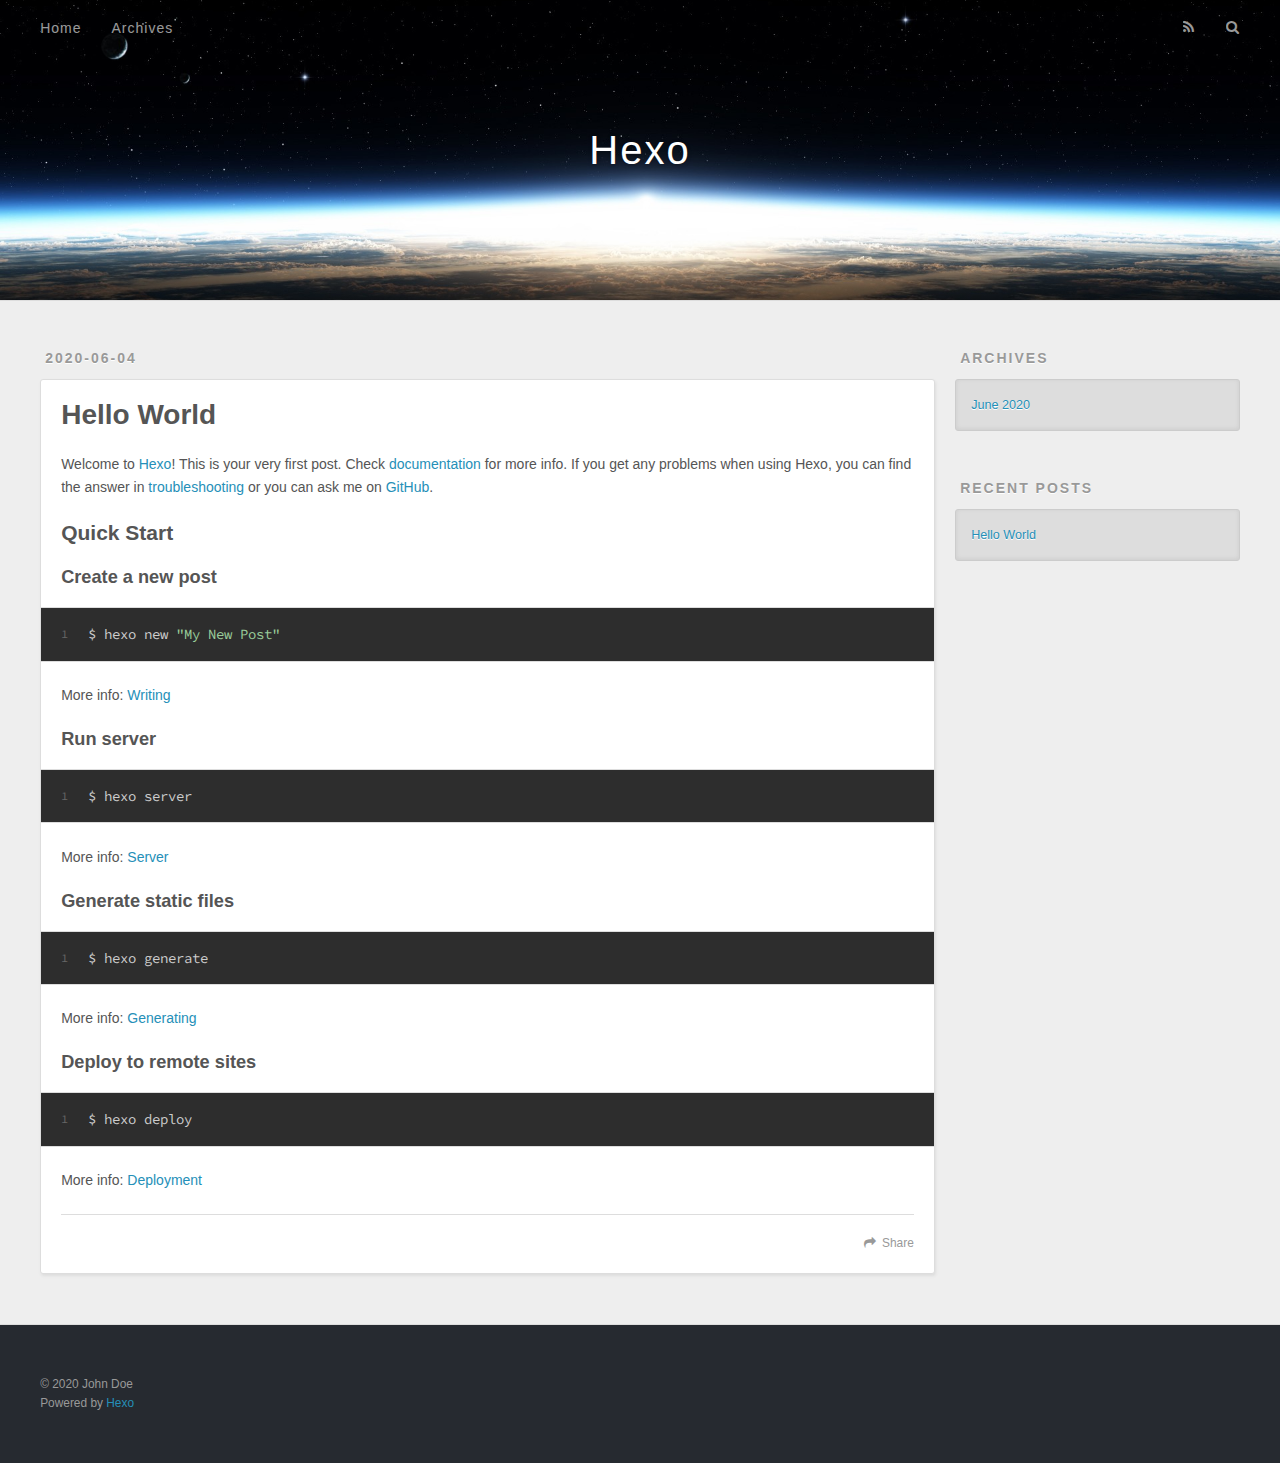
==== index.html @ 09d8d1b6 "Site updated: 2020-06-04 21:17:51" ====
<!DOCTYPE html>
<html>
<head>
  <meta charset="utf-8">
  

  
  <title>Hexo</title>
  <meta name="viewport" content="width=device-width, initial-scale=1, maximum-scale=1">
  <meta property="og:type" content="website">
<meta property="og:title" content="Hexo">
<meta property="og:url" content="http://yoursite.com/index.html">
<meta property="og:site_name" content="Hexo">
<meta property="og:locale" content="en_US">
<meta property="article:author" content="John Doe">
<meta name="twitter:card" content="summary">
  
    <link rel="alternate" href="/atom.xml" title="Hexo" type="application/atom+xml">
  
  
    <link rel="icon" href="/favicon.png">
  
  
    <link href="//fonts.googleapis.com/css?family=Source+Code+Pro" rel="stylesheet" type="text/css">
  
  
<link rel="stylesheet" href="/css/style.css">

<meta name="generator" content="Hexo 4.2.1"></head>

<body>
  <div id="container">
    <div id="wrap">
      <header id="header">
  <div id="banner"></div>
  <div id="header-outer" class="outer">
    <div id="header-title" class="inner">
      <h1 id="logo-wrap">
        <a href="/" id="logo">Hexo</a>
      </h1>
      
    </div>
    <div id="header-inner" class="inner">
      <nav id="main-nav">
        <a id="main-nav-toggle" class="nav-icon"></a>
        
          <a class="main-nav-link" href="/">Home</a>
        
          <a class="main-nav-link" href="/archives">Archives</a>
        
      </nav>
      <nav id="sub-nav">
        
          <a id="nav-rss-link" class="nav-icon" href="/atom.xml" title="RSS Feed"></a>
        
        <a id="nav-search-btn" class="nav-icon" title="Search"></a>
      </nav>
      <div id="search-form-wrap">
        <form action="//google.com/search" method="get" accept-charset="UTF-8" class="search-form"><input type="search" name="q" class="search-form-input" placeholder="Search"><button type="submit" class="search-form-submit">&#xF002;</button><input type="hidden" name="sitesearch" value="http://yoursite.com"></form>
      </div>
    </div>
  </div>
</header>
      <div class="outer">
        <section id="main">
  
    <article id="post-hello-world" class="article article-type-post" itemscope itemprop="blogPost">
  <div class="article-meta">
    <a href="/2020/06/04/hello-world/" class="article-date">
  <time datetime="2020-06-04T12:57:59.001Z" itemprop="datePublished">2020-06-04</time>
</a>
    
  </div>
  <div class="article-inner">
    
    
      <header class="article-header">
        
  
    <h1 itemprop="name">
      <a class="article-title" href="/2020/06/04/hello-world/">Hello World</a>
    </h1>
  

      </header>
    
    <div class="article-entry" itemprop="articleBody">
      
        <p>Welcome to <a href="https://hexo.io/" target="_blank" rel="noopener">Hexo</a>! This is your very first post. Check <a href="https://hexo.io/docs/" target="_blank" rel="noopener">documentation</a> for more info. If you get any problems when using Hexo, you can find the answer in <a href="https://hexo.io/docs/troubleshooting.html" target="_blank" rel="noopener">troubleshooting</a> or you can ask me on <a href="https://github.com/hexojs/hexo/issues" target="_blank" rel="noopener">GitHub</a>.</p>
<h2 id="Quick-Start"><a href="#Quick-Start" class="headerlink" title="Quick Start"></a>Quick Start</h2><h3 id="Create-a-new-post"><a href="#Create-a-new-post" class="headerlink" title="Create a new post"></a>Create a new post</h3><figure class="highlight bash"><table><tr><td class="gutter"><pre><span class="line">1</span><br></pre></td><td class="code"><pre><span class="line">$ hexo new <span class="string">"My New Post"</span></span><br></pre></td></tr></table></figure>

<p>More info: <a href="https://hexo.io/docs/writing.html" target="_blank" rel="noopener">Writing</a></p>
<h3 id="Run-server"><a href="#Run-server" class="headerlink" title="Run server"></a>Run server</h3><figure class="highlight bash"><table><tr><td class="gutter"><pre><span class="line">1</span><br></pre></td><td class="code"><pre><span class="line">$ hexo server</span><br></pre></td></tr></table></figure>

<p>More info: <a href="https://hexo.io/docs/server.html" target="_blank" rel="noopener">Server</a></p>
<h3 id="Generate-static-files"><a href="#Generate-static-files" class="headerlink" title="Generate static files"></a>Generate static files</h3><figure class="highlight bash"><table><tr><td class="gutter"><pre><span class="line">1</span><br></pre></td><td class="code"><pre><span class="line">$ hexo generate</span><br></pre></td></tr></table></figure>

<p>More info: <a href="https://hexo.io/docs/generating.html" target="_blank" rel="noopener">Generating</a></p>
<h3 id="Deploy-to-remote-sites"><a href="#Deploy-to-remote-sites" class="headerlink" title="Deploy to remote sites"></a>Deploy to remote sites</h3><figure class="highlight bash"><table><tr><td class="gutter"><pre><span class="line">1</span><br></pre></td><td class="code"><pre><span class="line">$ hexo deploy</span><br></pre></td></tr></table></figure>

<p>More info: <a href="https://hexo.io/docs/one-command-deployment.html" target="_blank" rel="noopener">Deployment</a></p>

      
    </div>
    <footer class="article-footer">
      <a data-url="http://yoursite.com/2020/06/04/hello-world/" data-id="ckb0snbrd00007lrf7s9bbog6" class="article-share-link">Share</a>
      
      
    </footer>
  </div>
  
</article>


  


</section>
        
          <aside id="sidebar">
  
    

  
    

  
    
  
    
  <div class="widget-wrap">
    <h3 class="widget-title">Archives</h3>
    <div class="widget">
      <ul class="archive-list"><li class="archive-list-item"><a class="archive-list-link" href="/archives/2020/06/">June 2020</a></li></ul>
    </div>
  </div>


  
    
  <div class="widget-wrap">
    <h3 class="widget-title">Recent Posts</h3>
    <div class="widget">
      <ul>
        
          <li>
            <a href="/2020/06/04/hello-world/">Hello World</a>
          </li>
        
      </ul>
    </div>
  </div>

  
</aside>
        
      </div>
      <footer id="footer">
  
  <div class="outer">
    <div id="footer-info" class="inner">
      &copy; 2020 John Doe<br>
      Powered by <a href="http://hexo.io/" target="_blank">Hexo</a>
    </div>
  </div>
</footer>
    </div>
    <nav id="mobile-nav">
  
    <a href="/" class="mobile-nav-link">Home</a>
  
    <a href="/archives" class="mobile-nav-link">Archives</a>
  
</nav>
    

<script src="//ajax.googleapis.com/ajax/libs/jquery/2.0.3/jquery.min.js"></script>


  
<link rel="stylesheet" href="/fancybox/jquery.fancybox.css">

  
<script src="/fancybox/jquery.fancybox.pack.js"></script>




<script src="/js/script.js"></script>




  </div>
</body>
</html>
---- css/style.css ----
body {
  width: 100%;
}
body:before,
body:after {
  content: "";
  display: table;
}
body:after {
  clear: both;
}
html,
body,
div,
span,
applet,
object,
iframe,
h1,
h2,
h3,
h4,
h5,
h6,
p,
blockquote,
pre,
a,
abbr,
acronym,
address,
big,
cite,
code,
del,
dfn,
em,
img,
ins,
kbd,
q,
s,
samp,
small,
strike,
strong,
sub,
sup,
tt,
var,
dl,
dt,
dd,
ol,
ul,
li,
fieldset,
form,
label,
legend,
table,
caption,
tbody,
tfoot,
thead,
tr,
th,
td {
  margin: 0;
  padding: 0;
  border: 0;
  outline: 0;
  font-weight: inherit;
  font-style: inherit;
  font-family: inherit;
  font-size: 100%;
  vertical-align: baseline;
}
body {
  line-height: 1;
  color: #000;
  background: #fff;
}
ol,
ul {
  list-style: none;
}
table {
  border-collapse: separate;
  border-spacing: 0;
  vertical-align: middle;
}
caption,
th,
td {
  text-align: left;
  font-weight: normal;
  vertical-align: middle;
}
a img {
  border: none;
}
input,
button {
  margin: 0;
  padding: 0;
}
input::-moz-focus-inner,
button::-moz-focus-inner {
  border: 0;
  padding: 0;
}
@font-face {
  font-family: FontAwesome;
  font-style: normal;
  font-weight: normal;
  src: url("fonts/fontawesome-webfont.eot?v=#4.0.3");
  src: url("fonts/fontawesome-webfont.eot?#iefix&v=#4.0.3") format("embedded-opentype"), url("fonts/fontawesome-webfont.woff?v=#4.0.3") format("woff"), url("fonts/fontawesome-webfont.ttf?v=#4.0.3") format("truetype"), url("fonts/fontawesome-webfont.svg#fontawesomeregular?v=#4.0.3") format("svg");
}
html,
body,
#container {
  height: 100%;
}
body {
  background: #eee;
  font: 14px -apple-system, BlinkMacSystemFont, "Segoe UI", "Roboto", "Oxygen", "Ubuntu", "Cantarell", "Fira Sans", "Droid Sans", "Helvetica Neue", sans-serif;
  -webkit-text-size-adjust: 100%;
}
.outer {
  max-width: 1220px;
  margin: 0 auto;
  padding: 0 20px;
}
.outer:before,
.outer:after {
  content: "";
  display: table;
}
.outer:after {
  clear: both;
}
.inner {
  display: inline;
  float: left;
  width: 98.33333333333333%;
  margin: 0 0.833333333333333%;
}
.left,
.alignleft {
  float: left;
}
.right,
.alignright {
  float: right;
}
.clear {
  clear: both;
}
#container {
  position: relative;
}
.mobile-nav-on {
  overflow: hidden;
}
#wrap {
  height: 100%;
  width: 100%;
  position: absolute;
  top: 0;
  left: 0;
  -webkit-transition: 0.2s ease-out;
  -moz-transition: 0.2s ease-out;
  -ms-transition: 0.2s ease-out;
  transition: 0.2s ease-out;
  z-index: 1;
  background: #eee;
}
.mobile-nav-on #wrap {
  left: 280px;
}
@media screen and (min-width: 768px) {
  #main {
    display: inline;
    float: left;
    width: 73.33333333333333%;
    margin: 0 0.833333333333333%;
  }
}
.article-date,
.article-category-link,
.archive-year,
.widget-title {
  text-decoration: none;
  text-transform: uppercase;
  letter-spacing: 2px;
  color: #999;
  margin-bottom: 1em;
  margin-left: 5px;
  line-height: 1em;
  text-shadow: 0 1px #fff;
  font-weight: bold;
}
.article-inner,
.archive-article-inner {
  background: #fff;
  -webkit-box-shadow: 1px 2px 3px #ddd;
  box-shadow: 1px 2px 3px #ddd;
  border: 1px solid #ddd;
  border-radius: 3px;
}
.article-entry h1,
.widget h1 {
  font-size: 2em;
}
.article-entry h2,
.widget h2 {
  font-size: 1.5em;
}
.article-entry h3,
.widget h3 {
  font-size: 1.3em;
}
.article-entry h4,
.widget h4 {
  font-size: 1.2em;
}
.article-entry h5,
.widget h5 {
  font-size: 1em;
}
.article-entry h6,
.widget h6 {
  font-size: 1em;
  color: #999;
}
.article-entry hr,
.widget hr {
  border: 1px dashed #ddd;
}
.article-entry strong,
.widget strong {
  font-weight: bold;
}
.article-entry em,
.widget em,
.article-entry cite,
.widget cite {
  font-style: italic;
}
.article-entry sup,
.widget sup,
.article-entry sub,
.widget sub {
  font-size: 0.75em;
  line-height: 0;
  position: relative;
  vertical-align: baseline;
}
.article-entry sup,
.widget sup {
  top: -0.5em;
}
.article-entry sub,
.widget sub {
  bottom: -0.2em;
}
.article-entry small,
.widget small {
  font-size: 0.85em;
}
.article-entry acronym,
.widget acronym,
.article-entry abbr,
.widget abbr {
  border-bottom: 1px dotted;
}
.article-entry ul,
.widget ul,
.article-entry ol,
.widget ol,
.article-entry dl,
.widget dl {
  margin: 0 20px;
  line-height: 1.6em;
}
.article-entry ul ul,
.widget ul ul,
.article-entry ol ul,
.widget ol ul,
.article-entry ul ol,
.widget ul ol,
.article-entry ol ol,
.widget ol ol {
  margin-top: 0;
  margin-bottom: 0;
}
.article-entry ul,
.widget ul {
  list-style: disc;
}
.article-entry ol,
.widget ol {
  list-style: decimal;
}
.article-entry dt,
.widget dt {
  font-weight: bold;
}
#header {
  height: 300px;
  position: relative;
  border-bottom: 1px solid #ddd;
}
#header:before,
#header:after {
  content: "";
  position: absolute;
  left: 0;
  right: 0;
  height: 40px;
}
#header:before {
  top: 0;
  background: -webkit-linear-gradient(rgba(0,0,0,0.2), transparent);
  background: -moz-linear-gradient(rgba(0,0,0,0.2), transparent);
  background: -ms-linear-gradient(rgba(0,0,0,0.2), transparent);
  background: linear-gradient(rgba(0,0,0,0.2), transparent);
}
#header:after {
  bottom: 0;
  background: -webkit-linear-gradient(transparent, rgba(0,0,0,0.2));
  background: -moz-linear-gradient(transparent, rgba(0,0,0,0.2));
  background: -ms-linear-gradient(transparent, rgba(0,0,0,0.2));
  background: linear-gradient(transparent, rgba(0,0,0,0.2));
}
#header-outer {
  height: 100%;
  position: relative;
}
#header-inner {
  position: relative;
  overflow: hidden;
}
#banner {
  position: absolute;
  top: 0;
  left: 0;
  width: 100%;
  height: 100%;
  background: url("images/banner.jpg") center #000;
  -webkit-background-size: cover;
  -moz-background-size: cover;
  background-size: cover;
  z-index: -1;
}
#header-title {
  text-align: center;
  height: 40px;
  position: absolute;
  top: 50%;
  left: 0;
  margin-top: -20px;
}
#logo,
#subtitle {
  text-decoration: none;
  color: #fff;
  font-weight: 300;
  text-shadow: 0 1px 4px rgba(0,0,0,0.3);
}
#logo {
  font-size: 40px;
  line-height: 40px;
  letter-spacing: 2px;
}
#subtitle {
  font-size: 16px;
  line-height: 16px;
  letter-spacing: 1px;
}
#subtitle-wrap {
  margin-top: 16px;
}
#main-nav {
  float: left;
  margin-left: -15px;
}
.nav-icon,
.main-nav-link {
  float: left;
  color: #fff;
  opacity: 0.6;
  text-decoration: none;
  text-shadow: 0 1px rgba(0,0,0,0.2);
  -webkit-transition: opacity 0.2s;
  -moz-transition: opacity 0.2s;
  -ms-transition: opacity 0.2s;
  transition: opacity 0.2s;
  display: block;
  padding: 20px 15px;
}
.nav-icon:hover,
.main-nav-link:hover {
  opacity: 1;
}
.nav-icon {
  font-family: FontAwesome;
  text-align: center;
  font-size: 14px;
  width: 14px;
  height: 14px;
  padding: 20px 15px;
  position: relative;
  cursor: pointer;
}
.main-nav-link {
  font-weight: 300;
  letter-spacing: 1px;
}
@media screen and (max-width: 479px) {
  .main-nav-link {
    display: none;
  }
}
#main-nav-toggle {
  display: none;
}
#main-nav-toggle:before {
  content: "\f0c9";
}
@media screen and (max-width: 479px) {
  #main-nav-toggle {
    display: block;
  }
}
#sub-nav {
  float: right;
  margin-right: -15px;
}
#nav-rss-link:before {
  content: "\f09e";
}
#nav-search-btn:before {
  content: "\f002";
}
#search-form-wrap {
  position: absolute;
  top: 15px;
  width: 150px;
  height: 30px;
  right: -150px;
  opacity: 0;
  -webkit-transition: 0.2s ease-out;
  -moz-transition: 0.2s ease-out;
  -ms-transition: 0.2s ease-out;
  transition: 0.2s ease-out;
}
#search-form-wrap.on {
  opacity: 1;
  right: 0;
}
@media screen and (max-width: 479px) {
  #search-form-wrap {
    width: 100%;
    right: -100%;
  }
}
.search-form {
  position: absolute;
  top: 0;
  left: 0;
  right: 0;
  background: #fff;
  padding: 5px 15px;
  border-radius: 15px;
  -webkit-box-shadow: 0 0 10px rgba(0,0,0,0.3);
  box-shadow: 0 0 10px rgba(0,0,0,0.3);
}
.search-form-input {
  border: none;
  background: none;
  color: #555;
  width: 100%;
  font: 13px -apple-system, BlinkMacSystemFont, "Segoe UI", "Roboto", "Oxygen", "Ubuntu", "Cantarell", "Fira Sans", "Droid Sans", "Helvetica Neue", sans-serif;
  outline: none;
}
.search-form-input::-webkit-search-results-decoration,
.search-form-input::-webkit-search-cancel-button {
  -webkit-appearance: none;
}
.search-form-submit {
  position: absolute;
  top: 50%;
  right: 10px;
  margin-top: -7px;
  font: 13px FontAwesome;
  border: none;
  background: none;
  color: #bbb;
  cursor: pointer;
}
.search-form-submit:hover,
.search-form-submit:focus {
  color: #777;
}
.article {
  margin: 50px 0;
}
.article-inner {
  overflow: hidden;
}
.article-meta:before,
.article-meta:after {
  content: "";
  display: table;
}
.article-meta:after {
  clear: both;
}
.article-date {
  float: left;
}
.article-category {
  float: left;
  line-height: 1em;
  color: #ccc;
  text-shadow: 0 1px #fff;
  margin-left: 8px;
}
.article-category:before {
  content: "\2022";
}
.article-category-link {
  margin: 0 12px 1em;
}
.article-header {
  padding: 20px 20px 0;
}
.article-title {
  text-decoration: none;
  font-size: 2em;
  font-weight: bold;
  color: #555;
  line-height: 1.1em;
  -webkit-transition: color 0.2s;
  -moz-transition: color 0.2s;
  -ms-transition: color 0.2s;
  transition: color 0.2s;
}
a.article-title:hover {
  color: #258fb8;
}
.article-entry {
  color: #555;
  padding: 0 20px;
}
.article-entry:before,
.article-entry:after {
  content: "";
  display: table;
}
.article-entry:after {
  clear: both;
}
.article-entry p,
.article-entry table {
  line-height: 1.6em;
  margin: 1.6em 0;
}
.article-entry h1,
.article-entry h2,
.article-entry h3,
.article-entry h4,
.article-entry h5,
.article-entry h6 {
  font-weight: bold;
}
.article-entry h1,
.article-entry h2,
.article-entry h3,
.article-entry h4,
.article-entry h5,
.article-entry h6 {
  line-height: 1.1em;
  margin: 1.1em 0;
}
.article-entry a {
  color: #258fb8;
  text-decoration: none;
}
.article-entry a:hover {
  text-decoration: underline;
}
.article-entry ul,
.article-entry ol,
.article-entry dl {
  margin-top: 1.6em;
  margin-bottom: 1.6em;
}
.article-entry img,
.article-entry video {
  max-width: 100%;
  height: auto;
  display: block;
  margin: auto;
}
.article-entry iframe {
  border: none;
}
.article-entry table {
  width: 100%;
  border-collapse: collapse;
  border-spacing: 0;
}
.article-entry th {
  font-weight: bold;
  border-bottom: 3px solid #ddd;
  padding-bottom: 0.5em;
}
.article-entry td {
  border-bottom: 1px solid #ddd;
  padding: 10px 0;
}
.article-entry blockquote {
  font-family: Georgia, "Times New Roman", serif;
  font-size: 1.4em;
  margin: 1.6em 20px;
  text-align: center;
}
.article-entry blockquote footer {
  font-size: 14px;
  margin: 1.6em 0;
  font-family: -apple-system, BlinkMacSystemFont, "Segoe UI", "Roboto", "Oxygen", "Ubuntu", "Cantarell", "Fira Sans", "Droid Sans", "Helvetica Neue", sans-serif;
}
.article-entry blockquote footer cite:before {
  content: "—";
  padding: 0 0.5em;
}
.article-entry .pullquote {
  text-align: left;
  width: 45%;
  margin: 0;
}
.article-entry .pullquote.left {
  margin-left: 0.5em;
  margin-right: 1em;
}
.article-entry .pullquote.right {
  margin-right: 0.5em;
  margin-left: 1em;
}
.article-entry .caption {
  color: #999;
  display: block;
  font-size: 0.9em;
  margin-top: 0.5em;
  position: relative;
  text-align: center;
}
.article-entry .video-container {
  position: relative;
  padding-top: 56.25%;
  height: 0;
  overflow: hidden;
}
.article-entry .video-container iframe,
.article-entry .video-container object,
.article-entry .video-container embed {
  position: absolute;
  top: 0;
  left: 0;
  width: 100%;
  height: 100%;
  margin-top: 0;
}
.article-more-link a {
  display: inline-block;
  line-height: 1em;
  padding: 6px 15px;
  border-radius: 15px;
  background: #eee;
  color: #999;
  text-shadow: 0 1px #fff;
  text-decoration: none;
}
.article-more-link a:hover {
  background: #258fb8;
  color: #fff;
  text-decoration: none;
  text-shadow: 0 1px #1e7293;
}
.article-footer {
  font-size: 0.85em;
  line-height: 1.6em;
  border-top: 1px solid #ddd;
  padding-top: 1.6em;
  margin: 0 20px 20px;
}
.article-footer:before,
.article-footer:after {
  content: "";
  display: table;
}
.article-footer:after {
  clear: both;
}
.article-footer a {
  color: #999;
  text-decoration: none;
}
.article-footer a:hover {
  color: #555;
}
.article-tag-list-item {
  float: left;
  margin-right: 10px;
}
.article-tag-list-link:before {
  content: "#";
}
.article-comment-link {
  float: right;
}
.article-comment-link:before {
  content: "\f075";
  font-family: FontAwesome;
  padding-right: 8px;
}
.article-share-link {
  cursor: pointer;
  float: right;
  margin-left: 20px;
}
.article-share-link:before {
  content: "\f064";
  font-family: FontAwesome;
  padding-right: 6px;
}
#article-nav {
  position: relative;
}
#article-nav:before,
#article-nav:after {
  content: "";
  display: table;
}
#article-nav:after {
  clear: both;
}
@media screen and (min-width: 768px) {
  #article-nav {
    margin: 50px 0;
  }
  #article-nav:before {
    width: 8px;
    height: 8px;
    position: absolute;
    top: 50%;
    left: 50%;
    margin-top: -4px;
    margin-left: -4px;
    content: "";
    border-radius: 50%;
    background: #ddd;
    -webkit-box-shadow: 0 1px 2px #fff;
    box-shadow: 0 1px 2px #fff;
  }
}
.article-nav-link-wrap {
  text-decoration: none;
  text-shadow: 0 1px #fff;
  color: #999;
  -webkit-box-sizing: border-box;
  -moz-box-sizing: border-box;
  box-sizing: border-box;
  margin-top: 50px;
  text-align: center;
  display: block;
}
.article-nav-link-wrap:hover {
  color: #555;
}
@media screen and (min-width: 768px) {
  .article-nav-link-wrap {
    width: 50%;
    margin-top: 0;
  }
}
@media screen and (min-width: 768px) {
  #article-nav-newer {
    float: left;
    text-align: right;
    padding-right: 20px;
  }
}
@media screen and (min-width: 768px) {
  #article-nav-older {
    float: right;
    text-align: left;
    padding-left: 20px;
  }
}
.article-nav-caption {
  text-transform: uppercase;
  letter-spacing: 2px;
  color: #ddd;
  line-height: 1em;
  font-weight: bold;
}
#article-nav-newer .article-nav-caption {
  margin-right: -2px;
}
.article-nav-title {
  font-size: 0.85em;
  line-height: 1.6em;
  margin-top: 0.5em;
}
.article-share-box {
  position: absolute;
  display: none;
  background: #fff;
  -webkit-box-shadow: 1px 2px 10px rgba(0,0,0,0.2);
  box-shadow: 1px 2px 10px rgba(0,0,0,0.2);
  border-radius: 3px;
  margin-left: -145px;
  overflow: hidden;
  z-index: 1;
}
.article-share-box.on {
  display: block;
}
.article-share-input {
  width: 100%;
  background: none;
  -webkit-box-sizing: border-box;
  -moz-box-sizing: border-box;
  box-sizing: border-box;
  font: 14px -apple-system, BlinkMacSystemFont, "Segoe UI", "Roboto", "Oxygen", "Ubuntu", "Cantarell", "Fira Sans", "Droid Sans", "Helvetica Neue", sans-serif;
  padding: 0 15px;
  color: #555;
  outline: none;
  border: 1px solid #ddd;
  border-radius: 3px 3px 0 0;
  height: 36px;
  line-height: 36px;
}
.article-share-links {
  background: #eee;
}
.article-share-links:before,
.article-share-links:after {
  content: "";
  display: table;
}
.article-share-links:after {
  clear: both;
}
.article-share-twitter,
.article-share-facebook,
.article-share-pinterest,
.article-share-google {
  width: 50px;
  height: 36px;
  display: block;
  float: left;
  position: relative;
  color: #999;
  text-shadow: 0 1px #fff;
}
.article-share-twitter:before,
.article-share-facebook:before,
.article-share-pinterest:before,
.article-share-google:before {
  font-size: 20px;
  font-family: FontAwesome;
  width: 20px;
  height: 20px;
  position: absolute;
  top: 50%;
  left: 50%;
  margin-top: -10px;
  margin-left: -10px;
  text-align: center;
}
.article-share-twitter:hover,
.article-share-facebook:hover,
.article-share-pinterest:hover,
.article-share-google:hover {
  color: #fff;
}
.article-share-twitter:before {
  content: "\f099";
}
.article-share-twitter:hover {
  background: #00aced;
  text-shadow: 0 1px #008abe;
}
.article-share-facebook:before {
  content: "\f09a";
}
.article-share-facebook:hover {
  background: #3b5998;
  text-shadow: 0 1px #2f477a;
}
.article-share-pinterest:before {
  content: "\f0d2";
}
.article-share-pinterest:hover {
  background: #cb2027;
  text-shadow: 0 1px #a21a1f;
}
.article-share-google:before {
  content: "\f0d5";
}
.article-share-google:hover {
  background: #dd4b39;
  text-shadow: 0 1px #be3221;
}
.article-gallery {
  background: #000;
  position: relative;
}
.article-gallery-photos {
  position: relative;
  overflow: hidden;
}
.article-gallery-img {
  display: none;
  max-width: 100%;
}
.article-gallery-img:first-child {
  display: block;
}
.article-gallery-img.loaded {
  position: absolute;
  display: block;
}
.article-gallery-img img {
  display: block;
  max-width: 100%;
  margin: 0 auto;
}
#comments {
  background: #fff;
  -webkit-box-shadow: 1px 2px 3px #ddd;
  box-shadow: 1px 2px 3px #ddd;
  padding: 20px;
  border: 1px solid #ddd;
  border-radius: 3px;
  margin: 50px 0;
}
#comments a {
  color: #258fb8;
}
.archives-wrap {
  margin: 50px 0;
}
.archives:before,
.archives:after {
  content: "";
  display: table;
}
.archives:after {
  clear: both;
}
.archive-year-wrap {
  margin-bottom: 1em;
}
.archives {
  -webkit-column-gap: 10px;
  -moz-column-gap: 10px;
  column-gap: 10px;
}
@media screen and (min-width: 480px) and (max-width: 767px) {
  .archives {
    -webkit-column-count: 2;
    -moz-column-count: 2;
    column-count: 2;
  }
}
@media screen and (min-width: 768px) {
  .archives {
    -webkit-column-count: 3;
    -moz-column-count: 3;
    column-count: 3;
  }
}
.archive-article {
  -webkit-column-break-inside: avoid;
  page-break-inside: avoid;
  overflow: hidden;
  break-inside: avoid-column;
}
.archive-article-inner {
  padding: 10px;
  margin-bottom: 15px;
}
.archive-article-title {
  text-decoration: none;
  font-weight: bold;
  color: #555;
  -webkit-transition: color 0.2s;
  -moz-transition: color 0.2s;
  -ms-transition: color 0.2s;
  transition: color 0.2s;
  line-height: 1.6em;
}
.archive-article-title:hover {
  color: #258fb8;
}
.archive-article-footer {
  margin-top: 1em;
}
.archive-article-date {
  color: #999;
  text-decoration: none;
  font-size: 0.85em;
  line-height: 1em;
  margin-bottom: 0.5em;
  display: block;
}
#page-nav {
  margin: 50px auto;
  background: #fff;
  -webkit-box-shadow: 1px 2px 3px #ddd;
  box-shadow: 1px 2px 3px #ddd;
  border: 1px solid #ddd;
  border-radius: 3px;
  text-align: center;
  color: #999;
  overflow: hidden;
}
#page-nav:before,
#page-nav:after {
  content: "";
  display: table;
}
#page-nav:after {
  clear: both;
}
#page-nav a,
#page-nav span {
  padding: 10px 20px;
  line-height: 1;
  height: 2ex;
}
#page-nav a {
  color: #999;
  text-decoration: none;
}
#page-nav a:hover {
  background: #999;
  color: #fff;
}
#page-nav .prev {
  float: left;
}
#page-nav .next {
  float: right;
}
#page-nav .page-number {
  display: inline-block;
}
@media screen and (max-width: 479px) {
  #page-nav .page-number {
    display: none;
  }
}
#page-nav .current {
  color: #555;
  font-weight: bold;
}
#page-nav .space {
  color: #ddd;
}
#footer {
  background: #262a30;
  padding: 50px 0;
  border-top: 1px solid #ddd;
  color: #999;
}
#footer a {
  color: #258fb8;
  text-decoration: none;
}
#footer a:hover {
  text-decoration: underline;
}
#footer-info {
  line-height: 1.6em;
  font-size: 0.85em;
}
.article-entry pre,
.article-entry .highlight {
  background: #2d2d2d;
  margin: 0 -20px;
  padding: 15px 20px;
  border-style: solid;
  border-color: #ddd;
  border-width: 1px 0;
  overflow: auto;
  color: #ccc;
  line-height: 22.400000000000002px;
}
.article-entry .highlight .gutter pre,
.article-entry .gist .gist-file .gist-data .line-numbers {
  color: #666;
  font-size: 0.85em;
}
.article-entry pre,
.article-entry code {
  font-family: "Source Code Pro", Consolas, Monaco, Menlo, Consolas, monospace;
}
.article-entry code {
  background: #eee;
  text-shadow: 0 1px #fff;
  padding: 0 0.3em;
}
.article-entry pre code {
  background: none;
  text-shadow: none;
  padding: 0;
}
.article-entry .highlight pre {
  border: none;
  margin: 0;
  padding: 0;
}
.article-entry .highlight table {
  margin: 0;
  width: auto;
}
.article-entry .highlight td {
  border: none;
  padding: 0;
}
.article-entry .highlight figcaption {
  font-size: 0.85em;
  color: #999;
  line-height: 1em;
  margin-bottom: 1em;
}
.article-entry .highlight figcaption:before,
.article-entry .highlight figcaption:after {
  content: "";
  display: table;
}
.article-entry .highlight figcaption:after {
  clear: both;
}
.article-entry .highlight figcaption a {
  float: right;
}
.article-entry .highlight .gutter pre {
  text-align: right;
  padding-right: 20px;
}
.article-entry .highlight .line {
  height: 22.400000000000002px;
}
.article-entry .highlight .line.marked {
  background: #515151;
}
.article-entry .gist {
  margin: 0 -20px;
  border-style: solid;
  border-color: #ddd;
  border-width: 1px 0;
  background: #2d2d2d;
  padding: 15px 20px 15px 0;
}
.article-entry .gist .gist-file {
  border: none;
  font-family: "Source Code Pro", Consolas, Monaco, Menlo, Consolas, monospace;
  margin: 0;
}
.article-entry .gist .gist-file .gist-data {
  background: none;
  border: none;
}
.article-entry .gist .gist-file .gist-data .line-numbers {
  background: none;
  border: none;
  padding: 0 20px 0 0;
}
.article-entry .gist .gist-file .gist-data .line-data {
  padding: 0 !important;
}
.article-entry .gist .gist-file .highlight {
  margin: 0;
  padding: 0;
  border: none;
}
.article-entry .gist .gist-file .gist-meta {
  background: #2d2d2d;
  color: #999;
  font: 0.85em -apple-system, BlinkMacSystemFont, "Segoe UI", "Roboto", "Oxygen", "Ubuntu", "Cantarell", "Fira Sans", "Droid Sans", "Helvetica Neue", sans-serif;
  text-shadow: 0 0;
  padding: 0;
  margin-top: 1em;
  margin-left: 20px;
}
.article-entry .gist .gist-file .gist-meta a {
  color: #258fb8;
  font-weight: normal;
}
.article-entry .gist .gist-file .gist-meta a:hover {
  text-decoration: underline;
}
pre .comment,
pre .title {
  color: #999;
}
pre .variable,
pre .attribute,
pre .tag,
pre .regexp,
pre .ruby .constant,
pre .xml .tag .title,
pre .xml .pi,
pre .xml .doctype,
pre .html .doctype,
pre .css .id,
pre .css .class,
pre .css .pseudo {
  color: #f2777a;
}
pre .number,
pre .preprocessor,
pre .built_in,
pre .literal,
pre .params,
pre .constant {
  color: #f99157;
}
pre .class,
pre .ruby .class .title,
pre .css .rules .attribute {
  color: #9c9;
}
pre .string,
pre .value,
pre .inheritance,
pre .header,
pre .ruby .symbol,
pre .xml .cdata {
  color: #9c9;
}
pre .css .hexcolor {
  color: #6cc;
}
pre .function,
pre .python .decorator,
pre .python .title,
pre .ruby .function .title,
pre .ruby .title .keyword,
pre .perl .sub,
pre .javascript .title,
pre .coffeescript .title {
  color: #69c;
}
pre .keyword,
pre .javascript .function {
  color: #c9c;
}
@media screen and (max-width: 479px) {
  #mobile-nav {
    position: absolute;
    top: 0;
    left: 0;
    width: 280px;
    height: 100%;
    background: #191919;
    border-right: 1px solid #fff;
  }
}
@media screen and (max-width: 479px) {
  .mobile-nav-link {
    display: block;
    color: #999;
    text-decoration: none;
    padding: 15px 20px;
    font-weight: bold;
  }
  .mobile-nav-link:hover {
    color: #fff;
  }
}
@media screen and (min-width: 768px) {
  #sidebar {
    display: inline;
    float: left;
    width: 23.333333333333332%;
    margin: 0 0.833333333333333%;
  }
}
.widget-wrap {
  margin: 50px 0;
}
.widget {
  color: #777;
  text-shadow: 0 1px #fff;
  background: #ddd;
  -webkit-box-shadow: 0 -1px 4px #ccc inset;
  box-shadow: 0 -1px 4px #ccc inset;
  border: 1px solid #ccc;
  padding: 15px;
  border-radius: 3px;
}
.widget a {
  color: #258fb8;
  text-decoration: none;
}
.widget a:hover {
  text-decoration: underline;
}
.widget ul ul,
.widget ol ul,
.widget dl ul,
.widget ul ol,
.widget ol ol,
.widget dl ol,
.widget ul dl,
.widget ol dl,
.widget dl dl {
  margin-left: 15px;
  list-style: disc;
}
.widget {
  line-height: 1.6em;
  word-wrap: break-word;
  font-size: 0.9em;
}
.widget ul,
.widget ol {
  list-style: none;
  margin: 0;
}
.widget ul ul,
.widget ol ul,
.widget ul ol,
.widget ol ol {
  margin: 0 20px;
}
.widget ul ul,
.widget ol ul {
  list-style: disc;
}
.widget ul ol,
.widget ol ol {
  list-style: decimal;
}
.category-list-count,
.tag-list-count,
.archive-list-count {
  padding-left: 5px;
  color: #999;
  font-size: 0.85em;
}
.category-list-count:before,
.tag-list-count:before,
.archive-list-count:before {
  content: "(";
}
.category-list-count:after,
.tag-list-count:after,
.archive-list-count:after {
  content: ")";
}
.tagcloud a {
  margin-right: 5px;
  display: inline-block;
}
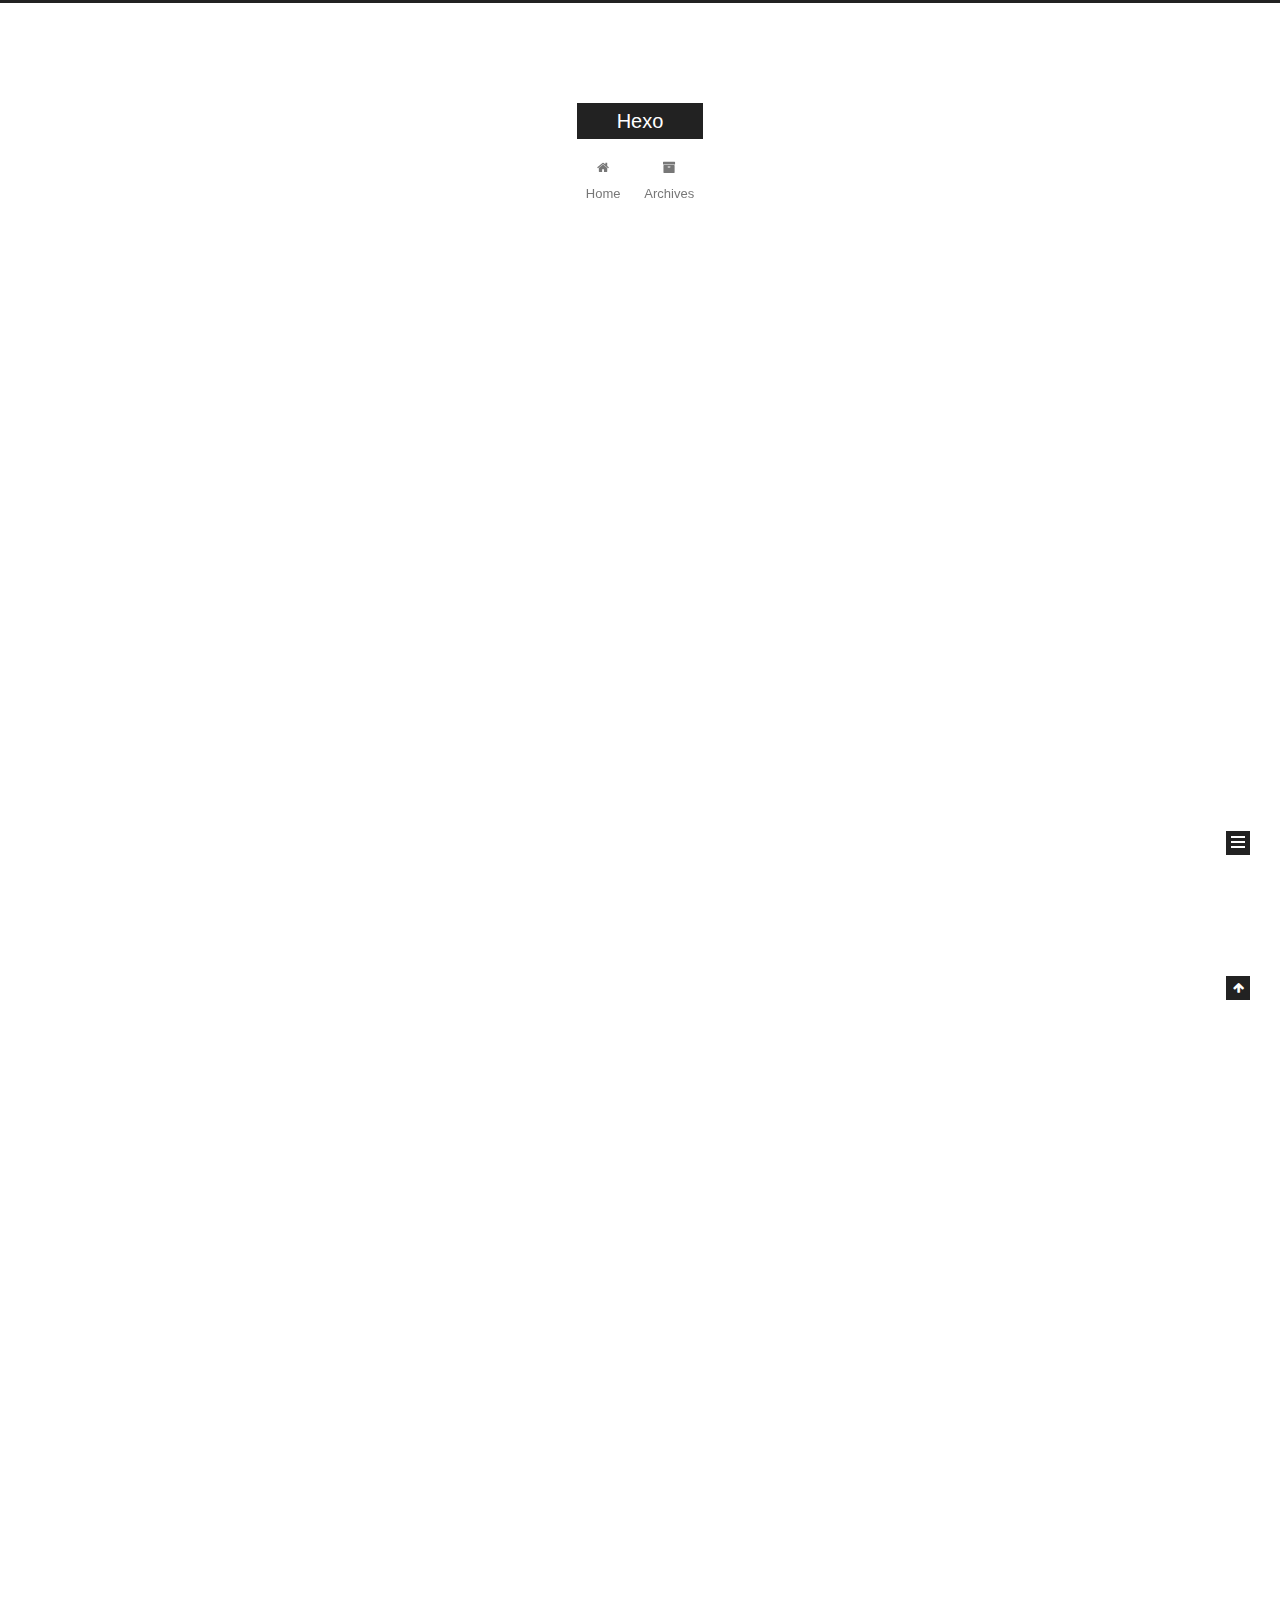
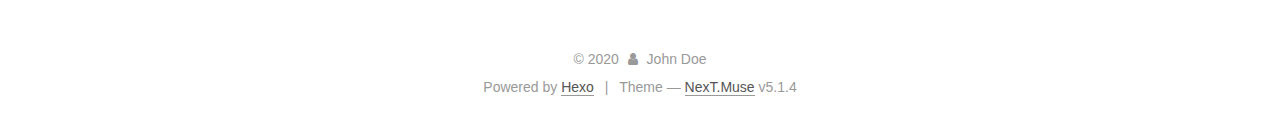
==== commit 244fb3c2: "Site updated: 2020-06-05 20:17:15" ====
--- a/index.html
+++ b/index.html
@@ -1,196 +1,740 @@
 <!DOCTYPE html>
-<html>
+
+
+
+  
+
+
+<html class="theme-next muse use-motion" lang="en">
 <head>
-  <meta charset="utf-8">
-  
-
-  
-  <title>Hexo</title>
-  <meta name="viewport" content="width=device-width, initial-scale=1, maximum-scale=1">
-  <meta property="og:type" content="website">
+  <meta charset="UTF-8"/>
+<meta http-equiv="X-UA-Compatible" content="IE=edge" />
+<meta name="viewport" content="width=device-width, initial-scale=1, maximum-scale=1"/>
+<meta name="theme-color" content="#222">
+
+
+
+
+
+
+
+
+
+<meta http-equiv="Cache-Control" content="no-transform" />
+<meta http-equiv="Cache-Control" content="no-siteapp" />
+
+
+
+
+
+
+
+
+
+
+
+
+
+
+
+
+  
+  
+  <link href="/lib/fancybox/source/jquery.fancybox.css?v=2.1.5" rel="stylesheet" type="text/css" />
+
+
+
+
+
+
+
+<link href="/lib/font-awesome/css/font-awesome.min.css?v=4.6.2" rel="stylesheet" type="text/css" />
+
+<link href="/css/main.css?v=5.1.4" rel="stylesheet" type="text/css" />
+
+
+  <link rel="apple-touch-icon" sizes="180x180" href="/images/apple-touch-icon-next.png?v=5.1.4">
+
+
+  <link rel="icon" type="image/png" sizes="32x32" href="/images/favicon-32x32-next.png?v=5.1.4">
+
+
+  <link rel="icon" type="image/png" sizes="16x16" href="/images/favicon-16x16-next.png?v=5.1.4">
+
+
+  <link rel="mask-icon" href="/images/logo.svg?v=5.1.4" color="#222">
+
+
+
+
+
+  <meta name="keywords" content="Hexo, NexT" />
+
+
+
+
+
+
+
+
+
+
+<meta property="og:type" content="website">
 <meta property="og:title" content="Hexo">
 <meta property="og:url" content="http://yoursite.com/index.html">
 <meta property="og:site_name" content="Hexo">
 <meta property="og:locale" content="en_US">
 <meta property="article:author" content="John Doe">
 <meta name="twitter:card" content="summary">
-  
-    <link rel="alternate" href="/atom.xml" title="Hexo" type="application/atom+xml">
-  
-  
-    <link rel="icon" href="/favicon.png">
-  
-  
-    <link href="//fonts.googleapis.com/css?family=Source+Code+Pro" rel="stylesheet" type="text/css">
-  
-  
-<link rel="stylesheet" href="/css/style.css">
+
+
+
+<script type="text/javascript" id="hexo.configurations">
+  var NexT = window.NexT || {};
+  var CONFIG = {
+    root: '/',
+    scheme: 'Muse',
+    version: '5.1.4',
+    sidebar: {"position":"left","display":"post","offset":12,"b2t":false,"scrollpercent":false,"onmobile":false},
+    fancybox: true,
+    tabs: true,
+    motion: {"enable":true,"async":false,"transition":{"post_block":"fadeIn","post_header":"slideDownIn","post_body":"slideDownIn","coll_header":"slideLeftIn","sidebar":"slideUpIn"}},
+    duoshuo: {
+      userId: '0',
+      author: 'Author'
+    },
+    algolia: {
+      applicationID: '',
+      apiKey: '',
+      indexName: '',
+      hits: {"per_page":10},
+      labels: {"input_placeholder":"Search for Posts","hits_empty":"We didn't find any results for the search: ${query}","hits_stats":"${hits} results found in ${time} ms"}
+    }
+  };
+</script>
+
+
+
+  <link rel="canonical" href="http://yoursite.com/"/>
+
+
+
+
+
+  <title>Hexo</title>
+  
+
+
+
+
+
+
+
 
 <meta name="generator" content="Hexo 4.2.1"></head>
 
-<body>
-  <div id="container">
-    <div id="wrap">
-      <header id="header">
-  <div id="banner"></div>
-  <div id="header-outer" class="outer">
-    <div id="header-title" class="inner">
-      <h1 id="logo-wrap">
-        <a href="/" id="logo">Hexo</a>
-      </h1>
-      
+<body itemscope itemtype="http://schema.org/WebPage" lang="en">
+
+  
+  
+    
+  
+
+  <div class="container sidebar-position-left 
+  page-home">
+    <div class="headband"></div>
+
+    <header id="header" class="header" itemscope itemtype="http://schema.org/WPHeader">
+      <div class="header-inner"><div class="site-brand-wrapper">
+  <div class="site-meta ">
+    
+
+    <div class="custom-logo-site-title">
+      <a href="/"  class="brand" rel="start">
+        <span class="logo-line-before"><i></i></span>
+        <span class="site-title">Hexo</span>
+        <span class="logo-line-after"><i></i></span>
+      </a>
     </div>
-    <div id="header-inner" class="inner">
-      <nav id="main-nav">
-        <a id="main-nav-toggle" class="nav-icon"></a>
-        
-          <a class="main-nav-link" href="/">Home</a>
-        
-          <a class="main-nav-link" href="/archives">Archives</a>
-        
-      </nav>
-      <nav id="sub-nav">
-        
-          <a id="nav-rss-link" class="nav-icon" href="/atom.xml" title="RSS Feed"></a>
-        
-        <a id="nav-search-btn" class="nav-icon" title="Search"></a>
-      </nav>
-      <div id="search-form-wrap">
-        <form action="//google.com/search" method="get" accept-charset="UTF-8" class="search-form"><input type="search" name="q" class="search-form-input" placeholder="Search"><button type="submit" class="search-form-submit">&#xF002;</button><input type="hidden" name="sitesearch" value="http://yoursite.com"></form>
-      </div>
+      
+        <p class="site-subtitle"></p>
+      
+  </div>
+
+  <div class="site-nav-toggle">
+    <button>
+      <span class="btn-bar"></span>
+      <span class="btn-bar"></span>
+      <span class="btn-bar"></span>
+    </button>
+  </div>
+</div>
+
+<nav class="site-nav">
+  
+
+  
+    <ul id="menu" class="menu">
+      
+        
+        <li class="menu-item menu-item-home">
+          <a href="/%20" rel="section">
+            
+              <i class="menu-item-icon fa fa-fw fa-home"></i> <br />
+            
+            Home
+          </a>
+        </li>
+      
+        
+        <li class="menu-item menu-item-archives">
+          <a href="/archives/%20" rel="section">
+            
+              <i class="menu-item-icon fa fa-fw fa-archive"></i> <br />
+            
+            Archives
+          </a>
+        </li>
+      
+
+      
+    </ul>
+  
+
+  
+</nav>
+
+
+
+ </div>
+    </header>
+
+    <main id="main" class="main">
+      <div class="main-inner">
+        <div class="content-wrap">
+          <div id="content" class="content">
+            
+  <section id="posts" class="posts-expand">
+    
+      
+
+  
+
+  
+  
+  
+
+  <article class="post post-type-normal" itemscope itemtype="http://schema.org/Article">
+  
+  
+  
+  <div class="post-block">
+    <link itemprop="mainEntityOfPage" href="http://yoursite.com/2020/06/04/hello-world/">
+
+    <span hidden itemprop="author" itemscope itemtype="http://schema.org/Person">
+      <meta itemprop="name" content="John Doe">
+      <meta itemprop="description" content="">
+      <meta itemprop="image" content="/images/avatar.gif">
+    </span>
+
+    <span hidden itemprop="publisher" itemscope itemtype="http://schema.org/Organization">
+      <meta itemprop="name" content="Hexo">
+    </span>
+
+    
+      <header class="post-header">
+
+        
+        
+          <h1 class="post-title" itemprop="name headline">
+                
+                <a class="post-title-link" href="/2020/06/04/hello-world/" itemprop="url">Hello World</a></h1>
+        
+
+        <div class="post-meta">
+          <span class="post-time">
+            
+              <span class="post-meta-item-icon">
+                <i class="fa fa-calendar-o"></i>
+              </span>
+              
+                <span class="post-meta-item-text">Posted on</span>
+              
+              <time title="Post created" itemprop="dateCreated datePublished" datetime="2020-06-04T20:57:59+08:00">
+                2020-06-04
+              </time>
+            
+
+            
+
+            
+          </span>
+
+          
+
+          
+            
+          
+
+          
+          
+
+          
+
+          
+
+          
+
+        </div>
+      </header>
+    
+
+    
+    
+    
+    <div class="post-body" itemprop="articleBody">
+
+      
+      
+
+      
+        
+          
+            <p>Welcome to <a href="https://hexo.io/" target="_blank" rel="noopener">Hexo</a>! This is your very first post. Check <a href="https://hexo.io/docs/" target="_blank" rel="noopener">documentation</a> for more info. If you get any problems when using Hexo, you can find the answer in <a href="https://hexo.io/docs/troubleshooting.html" target="_blank" rel="noopener">troubleshooting</a> or you can ask me on <a href="https://github.com/hexojs/hexo/issues" target="_blank" rel="noopener">GitHub</a>.</p>
+<h2 id="Quick-Start"><a href="#Quick-Start" class="headerlink" title="Quick Start"></a>Quick Start</h2><h3 id="Create-a-new-post"><a href="#Create-a-new-post" class="headerlink" title="Create a new post"></a>Create a new post</h3><figure class="highlight bash"><table><tr><td class="gutter"><pre><span class="line">1</span><br></pre></td><td class="code"><pre><span class="line">$ hexo new <span class="string">"My New Post"</span></span><br></pre></td></tr></table></figure>
+
+<p>More info: <a href="https://hexo.io/docs/writing.html" target="_blank" rel="noopener">Writing</a></p>
+<h3 id="Run-server"><a href="#Run-server" class="headerlink" title="Run server"></a>Run server</h3><figure class="highlight bash"><table><tr><td class="gutter"><pre><span class="line">1</span><br></pre></td><td class="code"><pre><span class="line">$ hexo server</span><br></pre></td></tr></table></figure>
+
+<p>More info: <a href="https://hexo.io/docs/server.html" target="_blank" rel="noopener">Server</a></p>
+<h3 id="Generate-static-files"><a href="#Generate-static-files" class="headerlink" title="Generate static files"></a>Generate static files</h3><figure class="highlight bash"><table><tr><td class="gutter"><pre><span class="line">1</span><br></pre></td><td class="code"><pre><span class="line">$ hexo generate</span><br></pre></td></tr></table></figure>
+
+<p>More info: <a href="https://hexo.io/docs/generating.html" target="_blank" rel="noopener">Generating</a></p>
+<h3 id="Deploy-to-remote-sites"><a href="#Deploy-to-remote-sites" class="headerlink" title="Deploy to remote sites"></a>Deploy to remote sites</h3><figure class="highlight bash"><table><tr><td class="gutter"><pre><span class="line">1</span><br></pre></td><td class="code"><pre><span class="line">$ hexo deploy</span><br></pre></td></tr></table></figure>
+
+<p>More info: <a href="https://hexo.io/docs/one-command-deployment.html" target="_blank" rel="noopener">Deployment</a></p>
+
+          
+        
+      
+    </div>
+    
+    
+    
+
+    
+
+    
+
+    
+
+    <footer class="post-footer">
+      
+
+      
+
+      
+
+      
+      
+        <div class="post-eof"></div>
+      
+    </footer>
+  </div>
+  
+  
+  
+  </article>
+
+
+    
+      
+
+  
+
+  
+  
+  
+
+  <article class="post post-type-normal" itemscope itemtype="http://schema.org/Article">
+  
+  
+  
+  <div class="post-block">
+    <link itemprop="mainEntityOfPage" href="http://yoursite.com/2020/06/04/%E6%88%91%E7%9A%84%E7%AC%AC%E4%B8%80%E7%AF%87%E6%96%87%E7%AB%A0/">
+
+    <span hidden itemprop="author" itemscope itemtype="http://schema.org/Person">
+      <meta itemprop="name" content="John Doe">
+      <meta itemprop="description" content="">
+      <meta itemprop="image" content="/images/avatar.gif">
+    </span>
+
+    <span hidden itemprop="publisher" itemscope itemtype="http://schema.org/Organization">
+      <meta itemprop="name" content="Hexo">
+    </span>
+
+    
+      <header class="post-header">
+
+        
+        
+          <h1 class="post-title" itemprop="name headline">
+                
+                <a class="post-title-link" href="/2020/06/04/%E6%88%91%E7%9A%84%E7%AC%AC%E4%B8%80%E7%AF%87%E6%96%87%E7%AB%A0/" itemprop="url">博客开启</a></h1>
+        
+
+        <div class="post-meta">
+          <span class="post-time">
+            
+              <span class="post-meta-item-icon">
+                <i class="fa fa-calendar-o"></i>
+              </span>
+              
+                <span class="post-meta-item-text">Posted on</span>
+              
+              <time title="Post created" itemprop="dateCreated datePublished" datetime="2020-06-04T00:00:00+08:00">
+                2020-06-04
+              </time>
+            
+
+            
+
+            
+          </span>
+
+          
+
+          
+            
+          
+
+          
+          
+
+          
+
+          
+
+          
+
+        </div>
+      </header>
+    
+
+    
+    
+    
+    <div class="post-body" itemprop="articleBody">
+
+      
+      
+
+      
+        
+          
+            <p><img src="http://zh.mweb.im/asset/img/set-up-git.gif" alt="GitHub set up" title="图片Title"></p>
+
+          
+        
+      
+    </div>
+    
+    
+    
+
+    
+
+    
+
+    
+
+    <footer class="post-footer">
+      
+
+      
+
+      
+
+      
+      
+        <div class="post-eof"></div>
+      
+    </footer>
+  </div>
+  
+  
+  
+  </article>
+
+
+    
+  </section>
+
+  
+
+
+          </div>
+          
+
+
+          
+
+        </div>
+        
+          
+  
+  <div class="sidebar-toggle">
+    <div class="sidebar-toggle-line-wrap">
+      <span class="sidebar-toggle-line sidebar-toggle-line-first"></span>
+      <span class="sidebar-toggle-line sidebar-toggle-line-middle"></span>
+      <span class="sidebar-toggle-line sidebar-toggle-line-last"></span>
     </div>
   </div>
-</header>
-      <div class="outer">
-        <section id="main">
-  
-    <article id="post-hello-world" class="article article-type-post" itemscope itemprop="blogPost">
-  <div class="article-meta">
-    <a href="/2020/06/04/hello-world/" class="article-date">
-  <time datetime="2020-06-04T12:57:59.001Z" itemprop="datePublished">2020-06-04</time>
-</a>
-    
+
+  <aside id="sidebar" class="sidebar">
+    
+    <div class="sidebar-inner">
+
+      
+
+      
+
+      <section class="site-overview-wrap sidebar-panel sidebar-panel-active">
+        <div class="site-overview">
+          <div class="site-author motion-element" itemprop="author" itemscope itemtype="http://schema.org/Person">
+            
+              <p class="site-author-name" itemprop="name">John Doe</p>
+              <p class="site-description motion-element" itemprop="description"></p>
+          </div>
+
+          <nav class="site-state motion-element">
+
+            
+              <div class="site-state-item site-state-posts">
+              
+                <a href="/archives/%20%7C%7C%20archive">
+              
+                  <span class="site-state-item-count">2</span>
+                  <span class="site-state-item-name">posts</span>
+                </a>
+              </div>
+            
+
+            
+
+            
+
+          </nav>
+
+          
+
+          
+
+          
+          
+
+          
+          
+
+          
+
+        </div>
+      </section>
+
+      
+
+      
+
+    </div>
+  </aside>
+
+
+        
+      </div>
+    </main>
+
+    <footer id="footer" class="footer">
+      <div class="footer-inner">
+        <div class="copyright">&copy; <span itemprop="copyrightYear">2020</span>
+  <span class="with-love">
+    <i class="fa fa-user"></i>
+  </span>
+  <span class="author" itemprop="copyrightHolder">John Doe</span>
+
+  
+</div>
+
+
+  <div class="powered-by">Powered by <a class="theme-link" target="_blank" href="https://hexo.io">Hexo</a></div>
+
+
+
+  <span class="post-meta-divider">|</span>
+
+
+
+  <div class="theme-info">Theme &mdash; <a class="theme-link" target="_blank" href="https://github.com/iissnan/hexo-theme-next">NexT.Muse</a> v5.1.4</div>
+
+
+
+
+        
+
+
+
+
+
+
+
+        
+      </div>
+    </footer>
+
+    
+      <div class="back-to-top">
+        <i class="fa fa-arrow-up"></i>
+        
+      </div>
+    
+
+    
+
   </div>
-  <div class="article-inner">
-    
-    
-      <header class="article-header">
-        
-  
-    <h1 itemprop="name">
-      <a class="article-title" href="/2020/06/04/hello-world/">Hello World</a>
-    </h1>
-  
-
-      </header>
-    
-    <div class="article-entry" itemprop="articleBody">
-      
-        <p>Welcome to <a href="https://hexo.io/" target="_blank" rel="noopener">Hexo</a>! This is your very first post. Check <a href="https://hexo.io/docs/" target="_blank" rel="noopener">documentation</a> for more info. If you get any problems when using Hexo, you can find the answer in <a href="https://hexo.io/docs/troubleshooting.html" target="_blank" rel="noopener">troubleshooting</a> or you can ask me on <a href="https://github.com/hexojs/hexo/issues" target="_blank" rel="noopener">GitHub</a>.</p>
-<h2 id="Quick-Start"><a href="#Quick-Start" class="headerlink" title="Quick Start"></a>Quick Start</h2><h3 id="Create-a-new-post"><a href="#Create-a-new-post" class="headerlink" title="Create a new post"></a>Create a new post</h3><figure class="highlight bash"><table><tr><td class="gutter"><pre><span class="line">1</span><br></pre></td><td class="code"><pre><span class="line">$ hexo new <span class="string">"My New Post"</span></span><br></pre></td></tr></table></figure>
-
-<p>More info: <a href="https://hexo.io/docs/writing.html" target="_blank" rel="noopener">Writing</a></p>
-<h3 id="Run-server"><a href="#Run-server" class="headerlink" title="Run server"></a>Run server</h3><figure class="highlight bash"><table><tr><td class="gutter"><pre><span class="line">1</span><br></pre></td><td class="code"><pre><span class="line">$ hexo server</span><br></pre></td></tr></table></figure>
-
-<p>More info: <a href="https://hexo.io/docs/server.html" target="_blank" rel="noopener">Server</a></p>
-<h3 id="Generate-static-files"><a href="#Generate-static-files" class="headerlink" title="Generate static files"></a>Generate static files</h3><figure class="highlight bash"><table><tr><td class="gutter"><pre><span class="line">1</span><br></pre></td><td class="code"><pre><span class="line">$ hexo generate</span><br></pre></td></tr></table></figure>
-
-<p>More info: <a href="https://hexo.io/docs/generating.html" target="_blank" rel="noopener">Generating</a></p>
-<h3 id="Deploy-to-remote-sites"><a href="#Deploy-to-remote-sites" class="headerlink" title="Deploy to remote sites"></a>Deploy to remote sites</h3><figure class="highlight bash"><table><tr><td class="gutter"><pre><span class="line">1</span><br></pre></td><td class="code"><pre><span class="line">$ hexo deploy</span><br></pre></td></tr></table></figure>
-
-<p>More info: <a href="https://hexo.io/docs/one-command-deployment.html" target="_blank" rel="noopener">Deployment</a></p>
-
-      
-    </div>
-    <footer class="article-footer">
-      <a data-url="http://yoursite.com/2020/06/04/hello-world/" data-id="ckb0snbrd00007lrf7s9bbog6" class="article-share-link">Share</a>
-      
-      
-    </footer>
-  </div>
-  
-</article>
-
-
-  
-
-
-</section>
-        
-          <aside id="sidebar">
-  
-    
-
-  
-    
-
-  
-    
-  
-    
-  <div class="widget-wrap">
-    <h3 class="widget-title">Archives</h3>
-    <div class="widget">
-      <ul class="archive-list"><li class="archive-list-item"><a class="archive-list-link" href="/archives/2020/06/">June 2020</a></li></ul>
-    </div>
-  </div>
-
-
-  
-    
-  <div class="widget-wrap">
-    <h3 class="widget-title">Recent Posts</h3>
-    <div class="widget">
-      <ul>
-        
-          <li>
-            <a href="/2020/06/04/hello-world/">Hello World</a>
-          </li>
-        
-      </ul>
-    </div>
-  </div>
-
-  
-</aside>
-        
-      </div>
-      <footer id="footer">
-  
-  <div class="outer">
-    <div id="footer-info" class="inner">
-      &copy; 2020 John Doe<br>
-      Powered by <a href="http://hexo.io/" target="_blank">Hexo</a>
-    </div>
-  </div>
-</footer>
-    </div>
-    <nav id="mobile-nav">
-  
-    <a href="/" class="mobile-nav-link">Home</a>
-  
-    <a href="/archives" class="mobile-nav-link">Archives</a>
-  
-</nav>
-    
-
-<script src="//ajax.googleapis.com/ajax/libs/jquery/2.0.3/jquery.min.js"></script>
-
-
-  
-<link rel="stylesheet" href="/fancybox/jquery.fancybox.css">
-
-  
-<script src="/fancybox/jquery.fancybox.pack.js"></script>
-
-
-
-
-<script src="/js/script.js"></script>
-
-
-
-
-  </div>
+
+  
+
+<script type="text/javascript">
+  if (Object.prototype.toString.call(window.Promise) !== '[object Function]') {
+    window.Promise = null;
+  }
+</script>
+
+
+
+
+
+
+
+
+
+  
+
+
+
+
+
+
+
+
+
+
+
+
+  
+  
+    <script type="text/javascript" src="/lib/jquery/index.js?v=2.1.3"></script>
+  
+
+  
+  
+    <script type="text/javascript" src="/lib/fastclick/lib/fastclick.min.js?v=1.0.6"></script>
+  
+
+  
+  
+    <script type="text/javascript" src="/lib/jquery_lazyload/jquery.lazyload.js?v=1.9.7"></script>
+  
+
+  
+  
+    <script type="text/javascript" src="/lib/velocity/velocity.min.js?v=1.2.1"></script>
+  
+
+  
+  
+    <script type="text/javascript" src="/lib/velocity/velocity.ui.min.js?v=1.2.1"></script>
+  
+
+  
+  
+    <script type="text/javascript" src="/lib/fancybox/source/jquery.fancybox.pack.js?v=2.1.5"></script>
+  
+
+
+  
+
+
+  <script type="text/javascript" src="/js/src/utils.js?v=5.1.4"></script>
+
+  <script type="text/javascript" src="/js/src/motion.js?v=5.1.4"></script>
+
+
+
+  
+  
+
+  
+
+  
+
+
+  <script type="text/javascript" src="/js/src/bootstrap.js?v=5.1.4"></script>
+
+
+
+  
+
+
+  
+
+
+
+
+	
+
+
+
+
+
+  
+
+
+
+
+
+  
+
+
+
+
+
+
+
+
+
+
+
+
+  
+
+
+
+
+
+  
+
+  
+
+  
+
+  
+  
+
+  
+
+  
+
+  
+
 </body>
-</html>+</html>
--- a/css/main.css
+++ b/css/main.css
@@ -0,0 +1,2662 @@
+/* normalize.css v3.0.2 | MIT License | git.io/normalize */
+html {
+  font-family: sans-serif; /* 1 */
+  -ms-text-size-adjust: 100%; /* 2 */
+  -webkit-text-size-adjust: 100%; /* 2 */
+}
+body {
+  margin: 0;
+}
+article,
+aside,
+details,
+figcaption,
+figure,
+footer,
+header,
+hgroup,
+main,
+menu,
+nav,
+section,
+summary {
+  display: block;
+}
+audio,
+canvas,
+progress,
+video {
+  display: inline-block; /* 1 */
+  vertical-align: baseline; /* 2 */
+}
+audio:not([controls]) {
+  display: none;
+  height: 0;
+}
+[hidden],
+template {
+  display: none;
+}
+a {
+  background-color: transparent;
+}
+a:active,
+a:hover {
+  outline: 0;
+}
+abbr[title] {
+  border-bottom: 1px dotted;
+}
+b,
+strong {
+  font-weight: bold;
+}
+dfn {
+  font-style: italic;
+}
+h1 {
+  font-size: 2em;
+  margin: 0.67em 0;
+}
+mark {
+  background: #ff0;
+  color: #000;
+}
+small {
+  font-size: 80%;
+}
+sub,
+sup {
+  font-size: 75%;
+  line-height: 0;
+  position: relative;
+  vertical-align: baseline;
+}
+sup {
+  top: -0.5em;
+}
+sub {
+  bottom: -0.25em;
+}
+img {
+  border: 0;
+}
+svg:not(:root) {
+  overflow: hidden;
+}
+figure {
+  margin: 1em 40px;
+}
+hr {
+  -moz-box-sizing: content-box;
+  box-sizing: content-box;
+  height: 0;
+}
+pre {
+  overflow: auto;
+}
+code,
+kbd,
+pre,
+samp {
+  font-family: monospace, monospace;
+  font-size: 1em;
+}
+button,
+input,
+optgroup,
+select,
+textarea {
+  color: inherit; /* 1 */
+  font: inherit; /* 2 */
+  margin: 0; /* 3 */
+}
+button {
+  overflow: visible;
+}
+button,
+select {
+  text-transform: none;
+}
+button,
+html input[type="button"],
+input[type="reset"],
+input[type="submit"] {
+  -webkit-appearance: button; /* 2 */
+  cursor: pointer; /* 3 */
+}
+button[disabled],
+html input[disabled] {
+  cursor: default;
+}
+button::-moz-focus-inner,
+input::-moz-focus-inner {
+  border: 0;
+  padding: 0;
+}
+input {
+  line-height: normal;
+}
+input[type="checkbox"],
+input[type="radio"] {
+  box-sizing: border-box; /* 1 */
+  padding: 0; /* 2 */
+}
+input[type="number"]::-webkit-inner-spin-button,
+input[type="number"]::-webkit-outer-spin-button {
+  height: auto;
+}
+input[type="search"] {
+  -webkit-appearance: textfield; /* 1 */
+  -moz-box-sizing: content-box;
+  -webkit-box-sizing: content-box; /* 2 */
+  box-sizing: content-box;
+}
+input[type="search"]::-webkit-search-cancel-button,
+input[type="search"]::-webkit-search-decoration {
+  -webkit-appearance: none;
+}
+fieldset {
+  border: 1px solid #c0c0c0;
+  margin: 0 2px;
+  padding: 0.35em 0.625em 0.75em;
+}
+legend {
+  border: 0; /* 1 */
+  padding: 0; /* 2 */
+}
+textarea {
+  overflow: auto;
+}
+optgroup {
+  font-weight: bold;
+}
+table {
+  border-collapse: collapse;
+  border-spacing: 0;
+}
+td,
+th {
+  padding: 0;
+}
+::selection {
+  background: #262a30;
+  color: #fff;
+}
+body {
+  position: relative;
+  font-family: 'Lato', "PingFang SC", "Microsoft YaHei", sans-serif;
+  font-size: 14px;
+  line-height: 2;
+  color: #555;
+  background: #fff;
+}
+@media (max-width: 767px) {
+  body {
+    padding-right: 0 !important;
+  }
+}
+@media (min-width: 768px) and (max-width: 991px) {
+  body {
+    padding-right: 0 !important;
+  }
+}
+@media (min-width: 1600px) {
+  body {
+    font-size: 16px;
+  }
+}
+h1,
+h2,
+h3,
+h4,
+h5,
+h6 {
+  margin: 0;
+  padding: 0;
+  font-weight: bold;
+  line-height: 1.5;
+  font-family: 'Lato', "PingFang SC", "Microsoft YaHei", sans-serif;
+}
+h2,
+h3,
+h4,
+h5,
+h6 {
+  margin: 20px 0 15px;
+}
+h1 {
+  font-size: 22px;
+}
+@media (max-width: 767px) {
+  h1 {
+    font-size: 18px;
+  }
+}
+h2 {
+  font-size: 20px;
+}
+@media (max-width: 767px) {
+  h2 {
+    font-size: 16px;
+  }
+}
+h3 {
+  font-size: 18px;
+}
+@media (max-width: 767px) {
+  h3 {
+    font-size: 14px;
+  }
+}
+h4 {
+  font-size: 16px;
+}
+@media (max-width: 767px) {
+  h4 {
+    font-size: 12px;
+  }
+}
+h5 {
+  font-size: 14px;
+}
+@media (max-width: 767px) {
+  h5 {
+    font-size: 10px;
+  }
+}
+h6 {
+  font-size: 12px;
+}
+@media (max-width: 767px) {
+  h6 {
+    font-size: 8px;
+  }
+}
+p {
+  margin: 0 0 20px 0;
+}
+a {
+  color: #555;
+  text-decoration: none;
+  outline: none;
+  border-bottom: 1px solid #999;
+  word-wrap: break-word;
+}
+a:hover {
+  color: #222;
+  border-bottom-color: #222;
+}
+blockquote {
+  margin: 0;
+  padding: 0;
+}
+img {
+  display: block;
+  margin: auto;
+  max-width: 100%;
+  height: auto;
+}
+hr {
+  margin: 40px 0;
+  height: 3px;
+  border: none;
+  background-color: #ddd;
+  background-image: repeating-linear-gradient(-45deg, #fff, #fff 4px, transparent 4px, transparent 8px);
+}
+blockquote {
+  padding: 0 15px;
+  color: #666;
+  border-left: 4px solid #ddd;
+}
+blockquote cite::before {
+  content: "-";
+  padding: 0 5px;
+}
+dt {
+  font-weight: 700;
+}
+dd {
+  margin: 0;
+  padding: 0;
+}
+kbd {
+  border: 1px solid #ccc;
+  border-radius: 0.2em;
+  box-shadow: 0.1em 0.1em 0.2em rgba(0,0,0,0.1);
+  background-color: #f9f9f9;
+  font-family: inherit;
+  background-image: -webkit-linear-gradient(top, #eee, #fff, #eee);
+  padding: 0.1em 0.3em;
+  white-space: nowrap;
+}
+.text-left {
+  text-align: left;
+}
+.text-center {
+  text-align: center;
+}
+.text-right {
+  text-align: right;
+}
+.text-justify {
+  text-align: justify;
+}
+.text-nowrap {
+  white-space: nowrap;
+}
+.text-lowercase {
+  text-transform: lowercase;
+}
+.text-uppercase {
+  text-transform: uppercase;
+}
+.text-capitalize {
+  text-transform: capitalize;
+}
+.center-block {
+  display: block;
+  margin-left: auto;
+  margin-right: auto;
+}
+.clearfix:before,
+.clearfix:after {
+  content: " ";
+  display: table;
+}
+.clearfix:after {
+  clear: both;
+}
+.pullquote {
+  width: 45%;
+}
+.pullquote.left {
+  float: left;
+  margin-left: 5px;
+  margin-right: 10px;
+}
+.pullquote.right {
+  float: right;
+  margin-left: 10px;
+  margin-right: 5px;
+}
+.affix.affix.affix {
+  position: fixed;
+}
+.translation {
+  margin-top: -20px;
+  font-size: 14px;
+  color: #999;
+}
+.scrollbar-measure {
+  width: 100px;
+  height: 100px;
+  overflow: scroll;
+  position: absolute;
+  top: -9999px;
+}
+.use-motion .motion-element {
+  opacity: 0;
+}
+table {
+  margin: 20px 0;
+  width: 100%;
+  border-collapse: collapse;
+  border-spacing: 0;
+  border: 1px solid #ddd;
+  font-size: 14px;
+  table-layout: fixed;
+  word-wrap: break-all;
+}
+table>tbody>tr:nth-of-type(odd) {
+  background-color: #f9f9f9;
+}
+table>tbody>tr:hover {
+  background-color: #f5f5f5;
+}
+caption,
+th,
+td {
+  padding: 8px;
+  text-align: left;
+  vertical-align: middle;
+  font-weight: normal;
+}
+th,
+td {
+  border-bottom: 3px solid #ddd;
+  border-right: 1px solid #eee;
+}
+th {
+  padding-bottom: 10px;
+  font-weight: 700;
+}
+td {
+  border-bottom-width: 1px;
+}
+html,
+body {
+  height: 100%;
+}
+.container {
+  position: relative;
+  min-height: 100%;
+}
+.header-inner {
+  margin: 0 auto;
+  padding: 100px 0 70px;
+  width: 700px;
+}
+@media (min-width: 1600px) {
+  .container .header-inner {
+    width: 900px;
+  }
+}
+.main {
+  padding-bottom: 150px;
+}
+.main-inner {
+  margin: 0 auto;
+  width: 700px;
+}
+@media (min-width: 1600px) {
+  .container .main-inner {
+    width: 900px;
+  }
+}
+.footer {
+  position: absolute;
+  left: 0;
+  bottom: 0;
+  width: 100%;
+  min-height: 50px;
+}
+.footer-inner {
+  box-sizing: border-box;
+  margin: 20px auto;
+  width: 700px;
+}
+@media (min-width: 1600px) {
+  .container .footer-inner {
+    width: 900px;
+  }
+}
+pre,
+.highlight {
+  overflow: auto;
+  margin: 20px 0;
+  padding: 0;
+  font-size: 13px;
+  color: #4d4d4c;
+  background: #f7f7f7;
+  line-height: 1.6;
+}
+pre,
+code {
+  font-family: consolas, Menlo, "PingFang SC", "Microsoft YaHei", monospace;
+}
+code {
+  padding: 2px 4px;
+  word-wrap: break-word;
+  color: #555;
+  background: #eee;
+  border-radius: 3px;
+  font-size: 13px;
+}
+pre {
+  padding: 10px;
+}
+pre code {
+  padding: 0;
+  color: #4d4d4c;
+  background: none;
+  text-shadow: none;
+}
+.highlight {
+  border-radius: 1px;
+}
+.highlight pre {
+  border: none;
+  margin: 0;
+  padding: 10px 0;
+}
+.highlight table {
+  margin: 0;
+  width: auto;
+  border: none;
+}
+.highlight td {
+  border: none;
+  padding: 0;
+}
+.highlight figcaption {
+  font-size: 1em;
+  color: #4d4d4c;
+  line-height: 1em;
+  margin-bottom: 1em;
+}
+.highlight figcaption:before,
+.highlight figcaption:after {
+  content: " ";
+  display: table;
+}
+.highlight figcaption:after {
+  clear: both;
+}
+.highlight figcaption a {
+  float: right;
+  color: #4d4d4c;
+}
+.highlight figcaption a:hover {
+  border-bottom-color: #4d4d4c;
+}
+.highlight .gutter pre {
+  padding-left: 10px;
+  padding-right: 10px;
+  color: #869194;
+  text-align: right;
+  background-color: #eff2f3;
+}
+.highlight .code pre {
+  width: 100%;
+  padding-left: 10px;
+  padding-right: 10px;
+  background-color: #f7f7f7;
+}
+.highlight .line {
+  height: 20px;
+}
+.gutter {
+  -webkit-user-select: none;
+  -moz-user-select: none;
+  -ms-user-select: none;
+  user-select: none;
+}
+.gist table {
+  width: auto;
+}
+.gist table td {
+  border: none;
+}
+pre .deletion {
+  background: #fdd;
+}
+pre .addition {
+  background: #dfd;
+}
+pre .meta {
+  color: #8959a8;
+}
+pre .comment {
+  color: #8e908c;
+}
+pre .variable,
+pre .attribute,
+pre .tag,
+pre .regexp,
+pre .ruby .constant,
+pre .xml .tag .title,
+pre .xml .pi,
+pre .xml .doctype,
+pre .html .doctype,
+pre .css .id,
+pre .css .class,
+pre .css .pseudo {
+  color: #c82829;
+}
+pre .number,
+pre .preprocessor,
+pre .built_in,
+pre .literal,
+pre .params,
+pre .constant,
+pre .command {
+  color: #f5871f;
+}
+pre .ruby .class .title,
+pre .css .rules .attribute,
+pre .string,
+pre .value,
+pre .inheritance,
+pre .header,
+pre .ruby .symbol,
+pre .xml .cdata,
+pre .special,
+pre .number,
+pre .formula {
+  color: #718c00;
+}
+pre .title,
+pre .css .hexcolor {
+  color: #3e999f;
+}
+pre .function,
+pre .python .decorator,
+pre .python .title,
+pre .ruby .function .title,
+pre .ruby .title .keyword,
+pre .perl .sub,
+pre .javascript .title,
+pre .coffeescript .title {
+  color: #4271ae;
+}
+pre .keyword,
+pre .javascript .function {
+  color: #8959a8;
+}
+.full-image.full-image.full-image.full-image {
+  border: none;
+  max-width: 100%;
+  width: auto;
+  margin: 20px auto 25px;
+}
+@media (min-width: 992px) {
+  .full-image.full-image.full-image.full-image {
+    max-width: none;
+    width: 110%;
+    margin: 25px -5%;
+  }
+}
+.blockquote-center,
+.page-home .post-type-quote blockquote,
+.page-post-detail .post-type-quote blockquote {
+  position: relative;
+  margin: 40px 0;
+  padding: 0;
+  border-left: none;
+  text-align: center;
+}
+.blockquote-center::before,
+.page-home .post-type-quote blockquote::before,
+.page-post-detail .post-type-quote blockquote::before,
+.blockquote-center::after,
+.page-home .post-type-quote blockquote::after,
+.page-post-detail .post-type-quote blockquote::after {
+  position: absolute;
+  content: ' ';
+  display: block;
+  width: 100%;
+  height: 24px;
+  opacity: 0.2;
+  background-repeat: no-repeat;
+  background-position: 0 -6px;
+  background-size: 22px 22px;
+}
+.blockquote-center::before,
+.page-home .post-type-quote blockquote::before,
+.page-post-detail .post-type-quote blockquote::before {
+  top: -20px;
+  background-image: url("../images/quote-l.svg");
+  border-top: 1px solid #ccc;
+}
+.blockquote-center::after,
+.page-home .post-type-quote blockquote::after,
+.page-post-detail .post-type-quote blockquote::after {
+  bottom: -20px;
+  background-image: url("../images/quote-r.svg");
+  border-bottom: 1px solid #ccc;
+  background-position: 100% 8px;
+}
+.blockquote-center p,
+.page-home .post-type-quote blockquote p,
+.page-post-detail .post-type-quote blockquote p,
+.blockquote-center div,
+.page-home .post-type-quote blockquote div,
+.page-post-detail .post-type-quote blockquote div {
+  text-align: center;
+}
+.post .post-body .group-picture img {
+  box-sizing: border-box;
+  padding: 0 3px;
+  border: none;
+}
+.post .group-picture-row {
+  overflow: hidden;
+  margin-top: 6px;
+}
+.post .group-picture-row:first-child {
+  margin-top: 0;
+}
+.post .group-picture-column {
+  float: left;
+}
+.page-post-detail .post-body .group-picture-column {
+  float: none;
+  margin-top: 10px;
+  width: auto !important;
+}
+.page-post-detail .post-body .group-picture-column img {
+  margin: 0 auto;
+}
+.page-archive .group-picture-container {
+  overflow: hidden;
+}
+.page-archive .group-picture-row {
+  float: left;
+}
+.page-archive .group-picture-row:first-child {
+  margin-top: 6px;
+}
+.page-archive .group-picture-column {
+  max-width: 150px;
+  max-height: 150px;
+}
+.post-body .note {
+  position: relative;
+  padding: 15px;
+  margin-bottom: 20px;
+  border: 1px solid #eee;
+  border-left-width: 5px;
+  border-radius: 3px;
+}
+.post-body .note h2,
+.post-body .note h3,
+.post-body .note h4,
+.post-body .note h5,
+.post-body .note h6 {
+  margin-top: 0;
+  margin-bottom: 0;
+  border-bottom: initial;
+  padding-top: 0 !important;
+}
+.post-body .note p:first-child,
+.post-body .note ul:first-child,
+.post-body .note ol:first-child,
+.post-body .note table:first-child,
+.post-body .note pre:first-child,
+.post-body .note blockquote:first-child {
+  margin-top: 0;
+}
+.post-body .note p:last-child,
+.post-body .note ul:last-child,
+.post-body .note ol:last-child,
+.post-body .note table:last-child,
+.post-body .note pre:last-child,
+.post-body .note blockquote:last-child {
+  margin-bottom: 0;
+}
+.post-body .note.default {
+  border-left-color: #777;
+}
+.post-body .note.default h2,
+.post-body .note.default h3,
+.post-body .note.default h4,
+.post-body .note.default h5,
+.post-body .note.default h6 {
+  color: #777;
+}
+.post-body .note.primary {
+  border-left-color: #6f42c1;
+}
+.post-body .note.primary h2,
+.post-body .note.primary h3,
+.post-body .note.primary h4,
+.post-body .note.primary h5,
+.post-body .note.primary h6 {
+  color: #6f42c1;
+}
+.post-body .note.info {
+  border-left-color: #428bca;
+}
+.post-body .note.info h2,
+.post-body .note.info h3,
+.post-body .note.info h4,
+.post-body .note.info h5,
+.post-body .note.info h6 {
+  color: #428bca;
+}
+.post-body .note.success {
+  border-left-color: #5cb85c;
+}
+.post-body .note.success h2,
+.post-body .note.success h3,
+.post-body .note.success h4,
+.post-body .note.success h5,
+.post-body .note.success h6 {
+  color: #5cb85c;
+}
+.post-body .note.warning {
+  border-left-color: #f0ad4e;
+}
+.post-body .note.warning h2,
+.post-body .note.warning h3,
+.post-body .note.warning h4,
+.post-body .note.warning h5,
+.post-body .note.warning h6 {
+  color: #f0ad4e;
+}
+.post-body .note.danger {
+  border-left-color: #d9534f;
+}
+.post-body .note.danger h2,
+.post-body .note.danger h3,
+.post-body .note.danger h4,
+.post-body .note.danger h5,
+.post-body .note.danger h6 {
+  color: #d9534f;
+}
+.post-body .label {
+  display: inline;
+  padding: 0 2px;
+  white-space: nowrap;
+}
+.post-body .label.default {
+  background-color: #f0f0f0;
+}
+.post-body .label.primary {
+  background-color: #efe6f7;
+}
+.post-body .label.info {
+  background-color: #e5f2f8;
+}
+.post-body .label.success {
+  background-color: #e7f4e9;
+}
+.post-body .label.warning {
+  background-color: #fcf6e1;
+}
+.post-body .label.danger {
+  background-color: #fae8eb;
+}
+.post-body .tabs {
+  position: relative;
+  display: block;
+  margin-bottom: 20px;
+  padding-top: 10px;
+}
+.post-body .tabs ul.nav-tabs {
+  margin: 0;
+  padding: 0;
+  display: flex;
+  margin-bottom: -1px;
+}
+@media (max-width: 413px) {
+  .post-body .tabs ul.nav-tabs {
+    display: block;
+    margin-bottom: 5px;
+  }
+}
+.post-body .tabs ul.nav-tabs li.tab {
+  list-style-type: none !important;
+  margin: 0 0.25em 0 0;
+  border-top: 3px solid transparent;
+  border-left: 1px solid transparent;
+  border-right: 1px solid transparent;
+}
+@media (max-width: 413px) {
+  .post-body .tabs ul.nav-tabs li.tab {
+    margin: initial;
+    border-top: 1px solid transparent;
+    border-left: 3px solid transparent;
+    border-right: 1px solid transparent;
+    border-bottom: 1px solid transparent;
+  }
+}
+.post-body .tabs ul.nav-tabs li.tab a {
+  outline: 0;
+  border-bottom: initial;
+  display: block;
+  line-height: 1.8em;
+  padding: 0.25em 0.75em;
+  transition-duration: 0.2s;
+  transition-timing-function: ease-out;
+  transition-delay: 0s;
+}
+.post-body .tabs ul.nav-tabs li.tab a i {
+  width: 1.285714285714286em;
+}
+.post-body .tabs ul.nav-tabs li.tab.active {
+  border-top: 3px solid #fc6423;
+  border-left: 1px solid #ddd;
+  border-right: 1px solid #ddd;
+  background-color: #fff;
+}
+@media (max-width: 413px) {
+  .post-body .tabs ul.nav-tabs li.tab.active {
+    border-top: 1px solid #ddd;
+    border-left: 3px solid #fc6423;
+    border-right: 1px solid #ddd;
+    border-bottom: 1px solid #ddd;
+  }
+}
+.post-body .tabs ul.nav-tabs li.tab.active a {
+  cursor: default;
+  color: #555;
+}
+.post-body .tabs .tab-content {
+  background-color: #fff;
+}
+.post-body .tabs .tab-content .tab-pane {
+  border: 1px solid #ddd;
+  padding: 20px 20px 0 20px;
+}
+.post-body .tabs .tab-content .tab-pane:not(.active) {
+  display: none !important;
+}
+.post-body .tabs .tab-content .tab-pane.active {
+  display: block !important;
+}
+.btn {
+  display: inline-block;
+  padding: 0 20px;
+  font-size: 14px;
+  color: #fff;
+  background: #222;
+  border: 2px solid #222;
+  text-decoration: none;
+  border-radius: 0;
+  transition-property: background-color;
+  transition-duration: 0.2s;
+  transition-timing-function: ease-in-out;
+  transition-delay: 0s;
+  line-height: 2;
+}
+.btn:hover {
+  border-color: #222;
+  color: #222;
+  background: #fff;
+}
+.btn +.btn {
+  margin: 0 0 8px 8px;
+}
+.btn .fa-fw {
+  width: 1.285714285714286em;
+  text-align: left;
+}
+.btn-bar {
+  display: block;
+  width: 22px;
+  height: 2px;
+  background: #555;
+  border-radius: 1px;
+}
+.btn-bar+.btn-bar {
+  margin-top: 4px;
+}
+.pagination {
+  margin: 120px 0 40px;
+  text-align: center;
+  border-top: 1px solid #eee;
+}
+.page-number-basic,
+.pagination .prev,
+.pagination .next,
+.pagination .page-number,
+.pagination .space {
+  display: inline-block;
+  position: relative;
+  top: -1px;
+  margin: 0 10px;
+  padding: 0 11px;
+}
+@media (max-width: 767px) {
+  .page-number-basic,
+  .pagination .prev,
+  .pagination .next,
+  .pagination .page-number,
+  .pagination .space {
+    margin: 0 5px;
+  }
+}
+.pagination .prev,
+.pagination .next,
+.pagination .page-number {
+  border-bottom: 0;
+  border-top: 1px solid #eee;
+  transition-property: border-color;
+  transition-duration: 0.2s;
+  transition-timing-function: ease-in-out;
+  transition-delay: 0s;
+}
+.pagination .prev:hover,
+.pagination .next:hover,
+.pagination .page-number:hover {
+  border-top-color: #222;
+}
+.pagination .space {
+  padding: 0;
+  margin: 0;
+}
+.pagination .prev {
+  margin-left: 0;
+}
+.pagination .next {
+  margin-right: 0;
+}
+.pagination .page-number.current {
+  color: #fff;
+  background: #ccc;
+  border-top-color: #ccc;
+}
+@media (max-width: 767px) {
+  .pagination {
+    border-top: none;
+  }
+  .pagination .prev,
+  .pagination .next,
+  .pagination .page-number {
+    margin-bottom: 10px;
+    border-top: 0;
+    border-bottom: 1px solid #eee;
+    padding: 0 10px;
+  }
+  .pagination .prev:hover,
+  .pagination .next:hover,
+  .pagination .page-number:hover {
+    border-bottom-color: #222;
+  }
+}
+.comments {
+  margin: 60px 20px 0;
+}
+.tag-cloud {
+  text-align: center;
+}
+.tag-cloud a {
+  display: inline-block;
+  margin: 10px;
+}
+.back-to-top {
+  box-sizing: border-box;
+  position: fixed;
+  bottom: -100px;
+  right: 30px;
+  z-index: 1050;
+  padding: 0 6px;
+  width: 24px;
+  background: #222;
+  font-size: 12px;
+  opacity: 1;
+  color: #fff;
+  cursor: pointer;
+  text-align: center;
+  -webkit-transform: translateZ(0);
+  transition-property: bottom;
+  transition-duration: 0.2s;
+  transition-timing-function: ease-in-out;
+  transition-delay: 0s;
+}
+@media (min-width: 768px) and (max-width: 991px) {
+  .back-to-top {
+    display: none !important;
+  }
+}
+@media (max-width: 767px) {
+  .back-to-top {
+    display: none !important;
+  }
+}
+.back-to-top.back-to-top-on {
+  bottom: 19px;
+}
+.header {
+  background: transparent;
+}
+.header-inner {
+  position: relative;
+}
+.headband {
+  height: 3px;
+  background: #222;
+}
+.site-meta {
+  margin: 0;
+  text-align: center;
+}
+@media (max-width: 767px) {
+  .site-meta {
+    text-align: center;
+  }
+}
+.brand {
+  position: relative;
+  display: inline-block;
+  padding: 0 40px;
+  color: #fff;
+  background: #222;
+  border-bottom: none;
+}
+.brand:hover {
+  color: #fff;
+}
+.logo {
+  display: inline-block;
+  margin-right: 5px;
+  line-height: 36px;
+  vertical-align: top;
+}
+.site-title {
+  display: inline-block;
+  vertical-align: top;
+  line-height: 36px;
+  font-size: 20px;
+  font-weight: normal;
+  font-family: 'Lato', "PingFang SC", "Microsoft YaHei", sans-serif;
+}
+.site-subtitle {
+  margin-top: 10px;
+  font-size: 13px;
+  color: #999;
+}
+.use-motion .brand {
+  opacity: 0;
+}
+.use-motion .logo,
+.use-motion .site-title,
+.use-motion .site-subtitle {
+  opacity: 0;
+  position: relative;
+  top: -10px;
+}
+.site-nav-toggle {
+  display: none;
+  position: absolute;
+  top: 10px;
+  left: 10px;
+}
+@media (max-width: 767px) {
+  .site-nav-toggle {
+    display: block;
+  }
+}
+.site-nav-toggle button {
+  margin-top: 2px;
+  padding: 9px 10px;
+  background: transparent;
+  border: none;
+}
+@media (max-width: 767px) {
+  .site-nav {
+    display: none;
+    margin: 0 -10px;
+    padding: 0 10px;
+    clear: both;
+    border-top: 1px solid #ddd;
+  }
+}
+@media (min-width: 768px) and (max-width: 991px) {
+  .site-nav {
+    display: block !important;
+  }
+}
+@media (min-width: 992px) {
+  .site-nav {
+    display: block !important;
+  }
+}
+.menu {
+  margin-top: 20px;
+  padding-left: 0;
+  text-align: center;
+}
+.menu .menu-item {
+  display: inline-block;
+  margin: 0 10px;
+  list-style: none;
+}
+@media screen and (max-width: 767px) {
+  .menu .menu-item {
+    margin-top: 10px;
+  }
+}
+.menu .menu-item a {
+  display: block;
+  font-size: 13px;
+  line-height: inherit;
+  border-bottom: 1px solid transparent;
+  transition-property: border-color;
+  transition-duration: 0.2s;
+  transition-timing-function: ease-in-out;
+  transition-delay: 0s;
+}
+.menu .menu-item a:hover {
+  border-bottom-color: #222;
+}
+.menu .menu-item .fa {
+  margin-right: 5px;
+}
+.use-motion .menu-item {
+  opacity: 0;
+}
+.post-body {
+  font-family: 'Lato', "PingFang SC", "Microsoft YaHei", sans-serif;
+}
+@media (max-width: 767px) {
+  .post-body {
+    word-break: break-word;
+  }
+}
+.post-body .fancybox img {
+  display: block !important;
+  margin: 0 auto;
+  cursor: pointer;
+  cursor: zoom-in;
+  cursor: -webkit-zoom-in;
+}
+.post-body .image-caption,
+.post-body .figure .caption {
+  margin: -20px auto 15px;
+  text-align: center;
+  font-size: 14px;
+  color: #999;
+  font-weight: bold;
+  line-height: 1;
+}
+.post-sticky-flag {
+  display: inline-block;
+  font-size: 16px;
+  -ms-transform: rotate(30deg);
+  -webkit-transform: rotate(30deg);
+  -moz-transform: rotate(30deg);
+  -ms-transform: rotate(30deg);
+  -o-transform: rotate(30deg);
+  transform: rotate(30deg);
+}
+.use-motion .post-block,
+.use-motion .pagination,
+.use-motion .comments {
+  opacity: 0;
+}
+.use-motion .post-header {
+  opacity: 0;
+}
+.use-motion .post-body {
+  opacity: 0;
+}
+.use-motion .collection-title {
+  opacity: 0;
+}
+.posts-expand {
+  padding-top: 40px;
+}
+@media (max-width: 767px) {
+  .posts-expand {
+    margin: 0 20px;
+  }
+  .post-body pre .gutter pre {
+    padding-right: 10px;
+  }
+  .post-body .highlight {
+    margin-left: 0px;
+    margin-right: 0px;
+    padding: 0;
+  }
+  .post-body .highlight .gutter pre {
+    padding-right: 10px;
+  }
+}
+@media (min-width: 992px) {
+  .posts-expand .post-body {
+    text-align: justify;
+  }
+}
+.posts-expand .post-body h2,
+.posts-expand .post-body h3,
+.posts-expand .post-body h4,
+.posts-expand .post-body h5,
+.posts-expand .post-body h6 {
+  padding-top: 10px;
+}
+.posts-expand .post-body h2 .header-anchor,
+.posts-expand .post-body h3 .header-anchor,
+.posts-expand .post-body h4 .header-anchor,
+.posts-expand .post-body h5 .header-anchor,
+.posts-expand .post-body h6 .header-anchor {
+  float: right;
+  margin-left: 10px;
+  color: #ccc;
+  border-bottom-style: none;
+  visibility: hidden;
+}
+.posts-expand .post-body h2 .header-anchor:hover,
+.posts-expand .post-body h3 .header-anchor:hover,
+.posts-expand .post-body h4 .header-anchor:hover,
+.posts-expand .post-body h5 .header-anchor:hover,
+.posts-expand .post-body h6 .header-anchor:hover {
+  color: inherit;
+}
+.posts-expand .post-body h2:hover .header-anchor,
+.posts-expand .post-body h3:hover .header-anchor,
+.posts-expand .post-body h4:hover .header-anchor,
+.posts-expand .post-body h5:hover .header-anchor,
+.posts-expand .post-body h6:hover .header-anchor {
+  visibility: visible;
+}
+.posts-expand .post-body ul li {
+  list-style: circle;
+}
+.posts-expand .post-body img {
+  box-sizing: border-box;
+  margin: auto;
+  padding: 3px;
+  border: 1px solid #ddd;
+}
+.posts-expand .post-body .fancybox img {
+  margin: 0 auto 25px;
+}
+@media (max-width: 767px) {
+  .posts-collapse {
+    margin: 0 20px;
+  }
+  .posts-collapse .post-title,
+  .posts-collapse .post-meta {
+    display: block;
+    width: auto;
+    text-align: left;
+  }
+}
+.posts-collapse {
+  position: relative;
+  z-index: 1010;
+  margin-left: 55px;
+}
+.posts-collapse::after {
+  content: " ";
+  position: absolute;
+  top: 20px;
+  left: 0;
+  margin-left: -2px;
+  width: 4px;
+  height: 100%;
+  background: #f5f5f5;
+  z-index: -1;
+}
+@media (max-width: 767px) {
+  .posts-collapse {
+    margin: 0 20px;
+  }
+}
+.posts-collapse .collection-title {
+  position: relative;
+  margin: 60px 0;
+}
+.posts-collapse .collection-title h1,
+.posts-collapse .collection-title h2 {
+  margin-left: 20px;
+}
+.posts-collapse .collection-title small {
+  color: #bbb;
+  margin-left: 5px;
+}
+.posts-collapse .collection-title::before {
+  content: " ";
+  position: absolute;
+  left: 0;
+  top: 50%;
+  margin-left: -4px;
+  margin-top: -4px;
+  width: 8px;
+  height: 8px;
+  background: #bbb;
+  border-radius: 50%;
+}
+.posts-collapse .post {
+  margin: 30px 0;
+}
+.posts-collapse .post-header {
+  position: relative;
+  transition-duration: 0.2s;
+  transition-timing-function: ease-in-out;
+  transition-delay: 0s;
+  transition-property: border;
+  border-bottom: 1px dashed #ccc;
+}
+.posts-collapse .post-header::before {
+  content: " ";
+  position: absolute;
+  left: 0;
+  top: 12px;
+  width: 6px;
+  height: 6px;
+  margin-left: -4px;
+  background: #bbb;
+  border-radius: 50%;
+  border: 1px solid #fff;
+  transition-duration: 0.2s;
+  transition-timing-function: ease-in-out;
+  transition-delay: 0s;
+  transition-property: background;
+}
+.posts-collapse .post-header:hover {
+  border-bottom-color: #666;
+}
+.posts-collapse .post-header:hover::before {
+  background: #222;
+}
+.posts-collapse .post-meta {
+  position: absolute;
+  font-size: 12px;
+  left: 20px;
+  top: 5px;
+}
+.posts-collapse .post-comments-count {
+  display: none;
+}
+.posts-collapse .post-title {
+  margin-left: 60px;
+  font-size: 16px;
+  font-weight: normal;
+  line-height: inherit;
+}
+.posts-collapse .post-title::after {
+  margin-left: 3px;
+  opacity: 0.6;
+}
+.posts-collapse .post-title a {
+  color: #666;
+  border-bottom: none;
+}
+.page-home .post-type-quote .post-header,
+.page-post-detail .post-type-quote .post-header,
+.page-home .post-type-quote .post-tags,
+.page-post-detail .post-type-quote .post-tags {
+  display: none;
+}
+.posts-expand .post-title {
+  text-align: center;
+  word-break: break-word;
+  font-weight: 400;
+}
+.posts-expand .post-title-link {
+  display: inline-block;
+  position: relative;
+  color: #555;
+  border-bottom: none;
+  line-height: 1.2;
+  vertical-align: top;
+}
+.posts-expand .post-title-link::before {
+  content: "";
+  position: absolute;
+  width: 100%;
+  height: 2px;
+  bottom: 0;
+  left: 0;
+  background-color: #000;
+  visibility: hidden;
+  -webkit-transform: scaleX(0);
+  -moz-transform: scaleX(0);
+  -ms-transform: scaleX(0);
+  -o-transform: scaleX(0);
+  transform: scaleX(0);
+  transition-duration: 0.2s;
+  transition-timing-function: ease-in-out;
+  transition-delay: 0s;
+}
+.posts-expand .post-title-link:hover::before {
+  visibility: visible;
+  -webkit-transform: scaleX(1);
+  -moz-transform: scaleX(1);
+  -ms-transform: scaleX(1);
+  -o-transform: scaleX(1);
+  transform: scaleX(1);
+}
+.posts-expand .post-title-link .fa {
+  font-size: 16px;
+}
+.posts-expand .post-meta {
+  margin: 3px 0 60px 0;
+  color: #999;
+  font-family: 'Lato', "PingFang SC", "Microsoft YaHei", sans-serif;
+  font-size: 12px;
+  text-align: center;
+}
+.posts-expand .post-meta .post-category-list {
+  display: inline-block;
+  margin: 0;
+  padding: 3px;
+}
+.posts-expand .post-meta .post-category-list-link {
+  color: #999;
+}
+.posts-expand .post-meta .post-description {
+  font-size: 14px;
+  margin-top: 2px;
+}
+.post-meta-divider {
+  margin: 0 0.5em;
+}
+.post-meta-item-icon {
+  margin-right: 3px;
+}
+@media (min-width: 768px) and (max-width: 991px) {
+  .post-meta-item-icon {
+    display: inline-block;
+  }
+}
+@media (max-width: 767px) {
+  .post-meta-item-icon {
+    display: inline-block;
+  }
+}
+@media (min-width: 768px) and (max-width: 991px) {
+  .post-meta-item-text {
+    display: none;
+  }
+}
+@media (max-width: 767px) {
+  .post-meta-item-text {
+    display: none;
+  }
+}
+@media (max-width: 767px) {
+  .posts-expand .post-comments-count {
+    display: none;
+  }
+}
+.post-button {
+  margin-top: 40px;
+}
+.posts-expand .post-tags {
+  margin-top: 40px;
+  text-align: center;
+}
+.posts-expand .post-tags a {
+  display: inline-block;
+  margin-right: 10px;
+  font-size: 13px;
+}
+.post-nav {
+  display: table;
+  margin-top: 15px;
+  width: 100%;
+  border-top: 1px solid #eee;
+}
+.post-nav-divider {
+  display: table-cell;
+  width: 10%;
+}
+.post-nav-item {
+  display: table-cell;
+  padding: 10px 0 0 0;
+  width: 45%;
+  vertical-align: top;
+}
+.post-nav-item a {
+  position: relative;
+  display: block;
+  line-height: 25px;
+  font-size: 14px;
+  color: #555;
+  border-bottom: none;
+}
+.post-nav-item a:hover {
+  color: #222;
+  border-bottom: none;
+}
+.post-nav-item a:active {
+  top: 2px;
+}
+.post-nav-item .fa {
+  position: absolute;
+  top: 8px;
+  left: 0;
+  font-size: 12px;
+}
+.post-nav-next a {
+  padding-left: 15px;
+}
+.post-nav-prev {
+  text-align: right;
+}
+.post-nav-prev a {
+  padding-right: 15px;
+}
+.post-nav-prev .fa {
+  right: 0;
+  left: auto;
+}
+.posts-expand .post-eof {
+  display: block;
+  margin: 80px auto 60px;
+  width: 8%;
+  height: 1px;
+  background: #ccc;
+  text-align: center;
+}
+.post:last-child .post-eof.post-eof.post-eof {
+  display: none;
+}
+.post-gallery {
+  display: table;
+  table-layout: fixed;
+  width: 100%;
+  border-collapse: separate;
+}
+.post-gallery-row {
+  display: table-row;
+}
+.post-gallery .post-gallery-img {
+  display: table-cell;
+  text-align: center;
+  vertical-align: middle;
+  border: none;
+}
+.post-gallery .post-gallery-img img {
+  max-width: 100%;
+  max-height: 100%;
+  border: none;
+}
+.fancybox-close,
+.fancybox-close:hover {
+  border: none;
+}
+.rtl.post-body p,
+.rtl.post-body a,
+.rtl.post-body h1,
+.rtl.post-body h2,
+.rtl.post-body h3,
+.rtl.post-body h4,
+.rtl.post-body h5,
+.rtl.post-body h6,
+.rtl.post-body li,
+.rtl.post-body ul,
+.rtl.post-body ol {
+  direction: rtl;
+  font-family: UKIJ Ekran;
+}
+.rtl.post-title {
+  font-family: UKIJ Ekran;
+}
+.sidebar {
+  position: fixed;
+  right: 0;
+  top: 0;
+  bottom: 0;
+  width: 0;
+  z-index: 1040;
+  box-shadow: inset 0 2px 6px #000;
+  background: #222;
+  -webkit-transform: translateZ(0);
+}
+.sidebar a {
+  color: #999;
+  border-bottom-color: #555;
+}
+.sidebar a:hover {
+  color: #eee;
+}
+@media (min-width: 768px) and (max-width: 991px) {
+  .sidebar {
+    display: none !important;
+  }
+}
+@media (max-width: 767px) {
+  .sidebar {
+    display: none !important;
+  }
+}
+.sidebar-inner {
+  position: relative;
+  padding: 20px 10px;
+  color: #999;
+  text-align: center;
+}
+.site-overview-wrap {
+  overflow: hidden;
+}
+.site-overview {
+  overflow-y: auto;
+  overflow-x: hidden;
+}
+.sidebar-toggle {
+  position: fixed;
+  right: 30px;
+  bottom: 45px;
+  width: 14px;
+  height: 14px;
+  padding: 5px;
+  background: #222;
+  line-height: 0;
+  z-index: 1050;
+  cursor: pointer;
+  -webkit-transform: translateZ(0);
+}
+@media (min-width: 768px) and (max-width: 991px) {
+  .sidebar-toggle {
+    display: none !important;
+  }
+}
+@media (max-width: 767px) {
+  .sidebar-toggle {
+    display: none !important;
+  }
+}
+.sidebar-toggle-line {
+  position: relative;
+  display: inline-block;
+  vertical-align: top;
+  height: 2px;
+  width: 100%;
+  background: #fff;
+  margin-top: 3px;
+}
+.sidebar-toggle-line:first-child {
+  margin-top: 0;
+}
+.site-author-image {
+  display: block;
+  margin: 0 auto;
+  padding: 2px;
+  max-width: 96px;
+  height: auto;
+  border: 2px solid #333;
+}
+.site-author-name {
+  margin: 5px 0 0;
+  text-align: center;
+  color: #f5f5f5;
+  font-weight: normal;
+}
+.site-description {
+  margin-top: 5px;
+  text-align: center;
+  font-size: 14px;
+  color: #999;
+}
+.site-state {
+  overflow: hidden;
+  line-height: 1.4;
+  white-space: nowrap;
+  text-align: center;
+}
+.site-state-item {
+  display: inline-block;
+  padding: 0 15px;
+  border-left: 1px solid #333;
+}
+.site-state-item:first-child {
+  border-left: none;
+}
+.site-state-item a {
+  border-bottom: none;
+}
+.site-state-item-count {
+  display: block;
+  text-align: center;
+  color: inherit;
+  font-weight: 600;
+  font-size: 18px;
+}
+.site-state-item-name {
+  font-size: 13px;
+  color: inherit;
+}
+.feed-link {
+  margin-top: 20px;
+}
+.feed-link a {
+  display: inline-block;
+  padding: 0 15px;
+  color: #fc6423;
+  border: 1px solid #fc6423;
+  border-radius: 4px;
+}
+.feed-link a i {
+  color: #fc6423;
+  font-size: 14px;
+}
+.feed-link a:hover {
+  color: #fff;
+  background: #fc6423;
+}
+.feed-link a:hover i {
+  color: #fff;
+}
+.links-of-author {
+  margin-top: 20px;
+}
+.links-of-author a {
+  display: inline-block;
+  vertical-align: middle;
+  margin-right: 10px;
+  margin-bottom: 10px;
+  border-bottom-color: #555;
+  font-size: 13px;
+}
+.links-of-author a:before {
+  display: inline-block;
+  vertical-align: middle;
+  margin-right: 3px;
+  content: " ";
+  width: 4px;
+  height: 4px;
+  border-radius: 50%;
+  background: #0effff;
+}
+.links-of-blogroll {
+  font-size: 13px;
+}
+.links-of-blogroll-title {
+  margin-top: 20px;
+  font-size: 14px;
+  font-weight: 600;
+}
+.links-of-blogroll-list {
+  margin: 0;
+  padding: 0;
+  list-style: none;
+}
+.links-of-blogroll-item {
+  padding: 2px 10px;
+}
+.links-of-blogroll-item a {
+  max-width: 280px;
+  box-sizing: border-box;
+  display: inline-block;
+  overflow: hidden;
+  white-space: nowrap;
+  text-overflow: ellipsis;
+}
+.sidebar-nav {
+  margin: 0 0 20px;
+  padding-left: 0;
+}
+.sidebar-nav li {
+  display: inline-block;
+  cursor: pointer;
+  border-bottom: 1px solid transparent;
+  font-size: 14px;
+  color: #555;
+}
+.sidebar-nav li:hover {
+  color: #f5f5f5;
+}
+.page-post-detail .sidebar-nav-toc {
+  padding: 0 5px;
+}
+.page-post-detail .sidebar-nav-overview {
+  margin-left: 10px;
+}
+.sidebar-nav .sidebar-nav-active {
+  color: #87daff;
+  border-bottom-color: #87daff;
+}
+.sidebar-nav .sidebar-nav-active:hover {
+  color: #87daff;
+}
+.sidebar-panel {
+  display: none;
+}
+.sidebar-panel-active {
+  display: block;
+}
+.post-toc-empty {
+  font-size: 14px;
+  color: #666;
+}
+.post-toc-wrap {
+  overflow: hidden;
+}
+.post-toc {
+  overflow: auto;
+}
+.post-toc ol {
+  margin: 0;
+  padding: 0 2px 5px 10px;
+  text-align: left;
+  list-style: none;
+  font-size: 14px;
+}
+.post-toc ol > ol {
+  padding-left: 0;
+}
+.post-toc ol a {
+  transition-duration: 0.2s;
+  transition-timing-function: ease-in-out;
+  transition-delay: 0s;
+  transition-property: all;
+  color: #999;
+  border-bottom-color: #555;
+}
+.post-toc ol a:hover {
+  color: #ccc;
+  border-bottom-color: #ccc;
+}
+.post-toc .nav-item {
+  overflow: hidden;
+  text-overflow: ellipsis;
+  text-align: justify;
+  white-space: nowrap;
+  line-height: 1.8;
+}
+.post-toc .nav .nav-child {
+  display: none;
+}
+.post-toc .nav .active > .nav-child {
+  display: block;
+}
+.post-toc .nav .active-current > .nav-child {
+  display: block;
+}
+.post-toc .nav .active-current > .nav-child > .nav-item {
+  display: block;
+}
+.post-toc .nav .active > a {
+  color: #87daff;
+  border-bottom-color: #87daff;
+}
+.post-toc .nav .active-current > a {
+  color: #87daff;
+}
+.post-toc .nav .active-current > a:hover {
+  color: #87daff;
+}
+.footer {
+  font-size: 14px;
+  color: #999;
+}
+.footer img {
+  border: none;
+}
+.footer-inner {
+  text-align: center;
+}
+.with-love {
+  display: inline-block;
+  margin: 0 5px;
+}
+.powered-by,
+.theme-info {
+  display: inline-block;
+}
+.cc-license {
+  margin-top: 10px;
+  text-align: center;
+}
+.cc-license .cc-opacity {
+  opacity: 0.7;
+  border-bottom: none;
+}
+.cc-license .cc-opacity:hover {
+  opacity: 0.9;
+}
+.cc-license img {
+  display: inline-block;
+}
+.theme-next #ds-thread #ds-reset {
+  color: #555;
+}
+.theme-next #ds-thread #ds-reset .ds-replybox {
+  margin-bottom: 30px;
+}
+.theme-next #ds-thread #ds-reset .ds-replybox .ds-avatar,
+.theme-next #ds-reset .ds-avatar img {
+  box-shadow: none;
+}
+.theme-next #ds-thread #ds-reset .ds-textarea-wrapper {
+  border-color: #c7d4e1;
+  background: none;
+  border-top-right-radius: 3px;
+  border-top-left-radius: 3px;
+}
+.theme-next #ds-thread #ds-reset .ds-textarea-wrapper textarea {
+  height: 60px;
+}
+.theme-next #ds-reset .ds-rounded-top {
+  border-radius: 0;
+}
+.theme-next #ds-thread #ds-reset .ds-post-toolbar {
+  box-sizing: border-box;
+  border: 1px solid #c7d4e1;
+  background: #f6f8fa;
+}
+.theme-next #ds-thread #ds-reset .ds-post-options {
+  height: 40px;
+  border: none;
+  background: none;
+}
+.theme-next #ds-thread #ds-reset .ds-toolbar-buttons {
+  top: 11px;
+}
+.theme-next #ds-thread #ds-reset .ds-sync {
+  top: 5px;
+}
+.theme-next #ds-thread #ds-reset .ds-post-button {
+  top: 4px;
+  right: 5px;
+  width: 90px;
+  height: 30px;
+  border: 1px solid #c5ced7;
+  border-radius: 3px;
+  background-image: linear-gradient(#fbfbfc, #f5f7f9);
+  color: #60676d;
+}
+.theme-next #ds-thread #ds-reset .ds-post-button:hover {
+  background-position: 0 -30px;
+  color: #60676d;
+}
+.theme-next #ds-thread #ds-reset .ds-comments-info {
+  padding: 10px 0;
+}
+.theme-next #ds-thread #ds-reset .ds-sort {
+  display: none;
+}
+.theme-next #ds-thread #ds-reset li.ds-tab a.ds-current {
+  border: none;
+  background: #f6f8fa;
+  color: #60676d;
+}
+.theme-next #ds-thread #ds-reset li.ds-tab a.ds-current:hover {
+  background-color: #e9f0f7;
+  color: #60676d;
+}
+.theme-next #ds-thread #ds-reset li.ds-tab a {
+  border-radius: 2px;
+  padding: 5px;
+}
+.theme-next #ds-thread #ds-reset .ds-login-buttons p {
+  color: #999;
+  line-height: 36px;
+}
+.theme-next #ds-thread #ds-reset .ds-login-buttons .ds-service-list li {
+  height: 28px;
+}
+.theme-next #ds-thread #ds-reset .ds-service-list a {
+  background: none;
+  padding: 5px;
+  border: 1px solid;
+  border-radius: 3px;
+  text-align: center;
+}
+.theme-next #ds-thread #ds-reset .ds-service-list a:hover {
+  color: #fff;
+  background: #666;
+}
+.theme-next #ds-thread #ds-reset .ds-service-list .ds-weibo {
+  color: #fc9b00;
+  border-color: #fc9b00;
+}
+.theme-next #ds-thread #ds-reset .ds-service-list .ds-weibo:hover {
+  background: #fc9b00;
+}
+.theme-next #ds-thread #ds-reset .ds-service-list .ds-qq {
+  color: #60a3ec;
+  border-color: #60a3ec;
+}
+.theme-next #ds-thread #ds-reset .ds-service-list .ds-qq:hover {
+  background: #60a3ec;
+}
+.theme-next #ds-thread #ds-reset .ds-service-list .ds-renren {
+  color: #2e7ac4;
+  border-color: #2e7ac4;
+}
+.theme-next #ds-thread #ds-reset .ds-service-list .ds-renren:hover {
+  background: #2e7ac4;
+}
+.theme-next #ds-thread #ds-reset .ds-service-list .ds-douban {
+  color: #37994c;
+  border-color: #37994c;
+}
+.theme-next #ds-thread #ds-reset .ds-service-list .ds-douban:hover {
+  background: #37994c;
+}
+.theme-next #ds-thread #ds-reset .ds-service-list .ds-kaixin {
+  color: #fef20d;
+  border-color: #fef20d;
+}
+.theme-next #ds-thread #ds-reset .ds-service-list .ds-kaixin:hover {
+  background: #fef20d;
+}
+.theme-next #ds-thread #ds-reset .ds-service-list .ds-netease {
+  color: #f00;
+  border-color: #f00;
+}
+.theme-next #ds-thread #ds-reset .ds-service-list .ds-netease:hover {
+  background: #f00;
+}
+.theme-next #ds-thread #ds-reset .ds-service-list .ds-sohu {
+  color: #ffcb05;
+  border-color: #ffcb05;
+}
+.theme-next #ds-thread #ds-reset .ds-service-list .ds-sohu:hover {
+  background: #ffcb05;
+}
+.theme-next #ds-thread #ds-reset .ds-service-list .ds-baidu {
+  color: #2831e0;
+  border-color: #2831e0;
+}
+.theme-next #ds-thread #ds-reset .ds-service-list .ds-baidu:hover {
+  background: #2831e0;
+}
+.theme-next #ds-thread #ds-reset .ds-service-list .ds-google {
+  color: #166bec;
+  border-color: #166bec;
+}
+.theme-next #ds-thread #ds-reset .ds-service-list .ds-google:hover {
+  background: #166bec;
+}
+.theme-next #ds-thread #ds-reset .ds-service-list .ds-weixin {
+  color: #00ce0d;
+  border-color: #00ce0d;
+}
+.theme-next #ds-thread #ds-reset .ds-service-list .ds-weixin:hover {
+  background: #00ce0d;
+}
+.theme-next #ds-thread #ds-reset .ds-service-list .ds-more-services {
+  border: none;
+}
+.theme-next #ds-thread #ds-reset .ds-service-list .ds-more-services:hover {
+  background: none;
+}
+.theme-next #ds-reset .duoshuo-ua-admin {
+  display: inline-block;
+  color: #f00;
+}
+.theme-next #ds-reset .duoshuo-ua-platform,
+.theme-next #ds-reset .duoshuo-ua-browser {
+  color: #ccc;
+}
+.theme-next #ds-reset .duoshuo-ua-platform .fa,
+.theme-next #ds-reset .duoshuo-ua-browser .fa {
+  display: inline-block;
+  margin-right: 3px;
+}
+.theme-next #ds-reset .duoshuo-ua-separator {
+  display: inline-block;
+  margin-left: 5px;
+}
+.theme-next .this_ua {
+  background-color: #ccc !important;
+  border-radius: 4px;
+  padding: 0 5px !important;
+  margin: 1px 1px !important;
+  border: 1px solid #bbb !important;
+  color: #fff;
+  display: inline-block !important;
+}
+.theme-next .this_ua.admin {
+  background-color: #d9534f !important;
+  border-color: #d9534f !important;
+}
+.theme-next .this_ua.platform.iOS,
+.theme-next .this_ua.platform.Mac,
+.theme-next .this_ua.platform.Windows {
+  background-color: #39b3d7 !important;
+  border-color: #46b8da !important;
+}
+.theme-next .this_ua.platform.Linux {
+  background-color: #3a3a3a !important;
+  border-color: #1f1f1f !important;
+}
+.theme-next .this_ua.platform.Android {
+  background-color: #00c47d !important;
+  border-color: #01b171 !important;
+}
+.theme-next .this_ua.browser.Mobile,
+.theme-next .this_ua.browser.Chrome {
+  background-color: #5cb85c !important;
+  border-color: #4cae4c !important;
+}
+.theme-next .this_ua.browser.Firefox {
+  background-color: #f0ad4e !important;
+  border-color: #eea236 !important;
+}
+.theme-next .this_ua.browser.Maxthon,
+.theme-next .this_ua.browser.IE {
+  background-color: #428bca !important;
+  border-color: #357ebd !important;
+}
+.theme-next .this_ua.browser.baidu,
+.theme-next .this_ua.browser.UCBrowser,
+.theme-next .this_ua.browser.Opera {
+  background-color: #d9534f !important;
+  border-color: #d43f3a !important;
+}
+.theme-next .this_ua.browser.Android,
+.theme-next .this_ua.browser.QQBrowser {
+  background-color: #78ace9 !important;
+  border-color: #4cae4c !important;
+}
+.post-spread {
+  margin-top: 20px;
+  text-align: center;
+}
+.jiathis_style {
+  display: inline-block;
+}
+.jiathis_style a {
+  border: none;
+}
+.fa {
+  font-family: FontAwesome !important;
+}
+.post-spread {
+  margin-top: 20px;
+  text-align: center;
+}
+.bdshare-slide-button-box a {
+  border: none;
+}
+.bdsharebuttonbox {
+  display: inline-block;
+}
+.bdsharebuttonbox a {
+  border: none;
+}
+.local-search-pop-overlay {
+  position: fixed;
+  width: 100%;
+  height: 100%;
+  top: 0;
+  left: 0;
+  z-index: 2080;
+  background-color: rgba(0,0,0,0.3);
+}
+.local-search-popup {
+  display: none;
+  position: fixed;
+  top: 10%;
+  left: 50%;
+  margin-left: -350px;
+  width: 700px;
+  height: 80%;
+  padding: 0;
+  background: #fff;
+  color: #333;
+  z-index: 9999;
+  border-radius: 5px;
+}
+@media (max-width: 767px) {
+  .local-search-popup {
+    padding: 0;
+    top: 0;
+    left: 0;
+    margin: 0;
+    width: 100%;
+    height: 100%;
+    border-radius: 0;
+  }
+}
+.local-search-popup ul.search-result-list {
+  padding: 0;
+  margin: 0 5px;
+}
+.local-search-popup p.search-result {
+  border-bottom: 1px dashed #ccc;
+  padding: 5px 0;
+}
+.local-search-popup a.search-result-title {
+  font-weight: bold;
+  font-size: 16px;
+}
+.local-search-popup .search-keyword {
+  border-bottom: 1px dashed #f00;
+  font-weight: bold;
+  color: #f00;
+}
+.local-search-popup .local-search-header {
+  padding: 5px;
+  height: 36px;
+  background: #f5f5f5;
+  border-top-left-radius: 5px;
+  border-top-right-radius: 5px;
+}
+.local-search-popup #local-search-result {
+  overflow: auto;
+  position: relative;
+  padding: 5px 25px;
+  height: calc(100% - 55px);
+}
+.local-search-popup .local-search-input-wrapper {
+  display: inline-block;
+  width: calc(100% - 90px);
+  height: 36px;
+  line-height: 36px;
+  padding: 0 5px;
+}
+.local-search-popup .local-search-input-wrapper input {
+  padding: 8px 0;
+  height: 20px;
+  display: block;
+  width: 100%;
+  outline: none;
+  border: none;
+  background: transparent;
+  vertical-align: middle;
+}
+.local-search-popup .search-icon,
+.local-search-popup .popup-btn-close {
+  display: inline-block;
+  font-size: 18px;
+  color: #999;
+  height: 36px;
+  width: 18px;
+  padding-left: 10px;
+  padding-right: 10px;
+}
+.local-search-popup .search-icon {
+  float: left;
+}
+.local-search-popup .popup-btn-close {
+  border-left: 1px solid #eee;
+  float: right;
+  cursor: pointer;
+}
+.local-search-popup #no-result {
+  position: absolute;
+  left: 50%;
+  top: 50%;
+  -webkit-transform: translate(-50%, -50%);
+  -webkit-transform: translate(-50%, -50%);
+  -moz-transform: translate(-50%, -50%);
+  -ms-transform: translate(-50%, -50%);
+  -o-transform: translate(-50%, -50%);
+  transform: translate(-50%, -50%);
+  color: #ccc;
+}
+.site-uv,
+.site-pv,
+.page-pv {
+  display: inline-block;
+}
+.site-uv .busuanzi-value,
+.site-pv .busuanzi-value,
+.page-pv .busuanzi-value {
+  margin: 0 5px;
+}
+.site-uv {
+  margin-right: 10px;
+}
+.site-uv::after {
+  content: "|";
+  padding-left: 10px;
+}
+.page-archive .archive-page-counter {
+  position: relative;
+  top: 3px;
+  left: 20px;
+}
+@media (max-width: 767px) {
+  .page-archive .archive-page-counter {
+    top: 5px;
+  }
+}
+.page-archive .posts-collapse .archive-move-on {
+  position: absolute;
+  top: 11px;
+  left: 0;
+  margin-left: -6px;
+  width: 10px;
+  height: 10px;
+  opacity: 0.5;
+  background: #555;
+  border: 1px solid #fff;
+  border-radius: 50%;
+}
+.category-all-page .category-all-title {
+  text-align: center;
+}
+.category-all-page .category-all {
+  margin-top: 20px;
+}
+.category-all-page .category-list {
+  margin: 0;
+  padding: 0;
+  list-style: none;
+}
+.category-all-page .category-list-item {
+  margin: 5px 10px;
+}
+.category-all-page .category-list-count {
+  color: #bbb;
+}
+.category-all-page .category-list-count:before {
+  display: inline;
+  content: " (";
+}
+.category-all-page .category-list-count:after {
+  display: inline;
+  content: ") ";
+}
+.category-all-page .category-list-child {
+  padding-left: 10px;
+}
+#schedule ul#event-list {
+  padding-left: 30px;
+}
+#schedule ul#event-list hr {
+  margin: 20px 0 45px 0 !important;
+  background: #222;
+}
+#schedule ul#event-list hr:after {
+  display: inline-block;
+  content: 'NOW';
+  background: #222;
+  color: #fff;
+  font-weight: bold;
+  text-align: right;
+  padding: 0 5px;
+}
+#schedule ul#event-list li.event {
+  margin: 20px 0px;
+  background: #f9f9f9;
+  padding-left: 10px;
+  min-height: 40px;
+}
+#schedule ul#event-list li.event h2.event-summary {
+  margin: 0;
+  padding-bottom: 3px;
+}
+#schedule ul#event-list li.event h2.event-summary:before {
+  display: inline-block;
+  font-family: FontAwesome;
+  font-size: 8px;
+  content: '\f111';
+  vertical-align: middle;
+  margin-right: 25px;
+  color: #bbb;
+}
+#schedule ul#event-list li.event span.event-relative-time {
+  display: inline-block;
+  font-size: 12px;
+  font-weight: 400;
+  padding-left: 12px;
+  color: #bbb;
+}
+#schedule ul#event-list li.event span.event-details {
+  display: block;
+  color: #bbb;
+  margin-left: 56px;
+  padding-top: 3px;
+  padding-bottom: 6px;
+  text-indent: -24px;
+  line-height: 18px;
+}
+#schedule ul#event-list li.event span.event-details:before {
+  text-indent: 0;
+  display: inline-block;
+  width: 14px;
+  font-family: FontAwesome;
+  text-align: center;
+  margin-right: 9px;
+  color: #bbb;
+}
+#schedule ul#event-list li.event span.event-details.event-location:before {
+  content: '\f041';
+}
+#schedule ul#event-list li.event span.event-details.event-duration:before {
+  content: '\f017';
+}
+#schedule ul#event-list li.event-past {
+  background: #fcfcfc;
+}
+#schedule ul#event-list li.event-past > * {
+  opacity: 0.6;
+}
+#schedule ul#event-list li.event-past h2.event-summary {
+  color: #bbb;
+}
+#schedule ul#event-list li.event-past h2.event-summary:before {
+  color: #dfdfdf;
+}
+#schedule ul#event-list li.event-now {
+  background: #222;
+  color: #fff;
+  padding: 15px 0 15px 10px;
+}
+#schedule ul#event-list li.event-now h2.event-summary:before {
+  -webkit-transform: scale(1.2);
+  -moz-transform: scale(1.2);
+  -ms-transform: scale(1.2);
+  -o-transform: scale(1.2);
+  transform: scale(1.2);
+  color: #fff;
+  animation: dot-flash 1s alternate infinite ease-in-out;
+}
+#schedule ul#event-list li.event-now * {
+  color: #fff !important;
+}
+@-moz-keyframes dot-flash {
+  from {
+    opacity: 1;
+    -webkit-transform: scale(1.1);
+    -moz-transform: scale(1.1);
+    -ms-transform: scale(1.1);
+    -o-transform: scale(1.1);
+    transform: scale(1.1);
+  }
+  to {
+    opacity: 0;
+    -webkit-transform: scale(1);
+    -moz-transform: scale(1);
+    -ms-transform: scale(1);
+    -o-transform: scale(1);
+    transform: scale(1);
+  }
+}
+@-webkit-keyframes dot-flash {
+  from {
+    opacity: 1;
+    -webkit-transform: scale(1.1);
+    -moz-transform: scale(1.1);
+    -ms-transform: scale(1.1);
+    -o-transform: scale(1.1);
+    transform: scale(1.1);
+  }
+  to {
+    opacity: 0;
+    -webkit-transform: scale(1);
+    -moz-transform: scale(1);
+    -ms-transform: scale(1);
+    -o-transform: scale(1);
+    transform: scale(1);
+  }
+}
+@-o-keyframes dot-flash {
+  from {
+    opacity: 1;
+    -webkit-transform: scale(1.1);
+    -moz-transform: scale(1.1);
+    -ms-transform: scale(1.1);
+    -o-transform: scale(1.1);
+    transform: scale(1.1);
+  }
+  to {
+    opacity: 0;
+    -webkit-transform: scale(1);
+    -moz-transform: scale(1);
+    -ms-transform: scale(1);
+    -o-transform: scale(1);
+    transform: scale(1);
+  }
+}
+@keyframes dot-flash {
+  from {
+    opacity: 1;
+    -webkit-transform: scale(1.1);
+    -moz-transform: scale(1.1);
+    -ms-transform: scale(1.1);
+    -o-transform: scale(1.1);
+    transform: scale(1.1);
+  }
+  to {
+    opacity: 0;
+    -webkit-transform: scale(1);
+    -moz-transform: scale(1);
+    -ms-transform: scale(1);
+    -o-transform: scale(1);
+    transform: scale(1);
+  }
+}
+.page-post-detail .sidebar-toggle-line {
+  background: #87daff;
+}
+.page-post-detail .comments {
+  overflow: hidden;
+}
+@media (max-width: 767px) {
+  .header-inner,
+  .container .main-inner,
+  .footer-inner {
+    width: auto;
+  }
+}
+embed {
+  display: block;
+  margin: 0px auto 25px auto;
+}
+.custom-logo .site-meta-headline {
+  text-align: center;
+}
+.custom-logo .brand {
+  background: none;
+}
+.custom-logo .site-title {
+  margin: 10px auto 0;
+  font-size: 24px;
+  color: #222;
+}
+.custom-logo .site-title a {
+  border: none;
+}
+.custom-logo-image {
+  margin: 0 auto;
+  padding: 5px;
+  max-width: 150px;
+  background: #fff;
+}
+@media (max-width: 767px) {
+  .site-nav {
+    position: absolute;
+    left: 0;
+    top: 52px;
+    margin: 0;
+    width: 100%;
+    padding: 0;
+    background: #fff;
+    border-bottom: 1px solid #ddd;
+    z-index: 1030;
+  }
+}
+@media (max-width: 767px) {
+  .menu {
+    text-align: left;
+  }
+}
+@media (max-width: 767px) {
+  .menu .menu-item {
+    display: block;
+    margin: 0 10px;
+    vertical-align: top;
+  }
+}
+@media (max-width: 767px) {
+  .menu .menu-item br {
+    display: none;
+  }
+}
+@media (max-width: 767px) {
+  .menu .menu-item a {
+    padding: 5px 10px;
+  }
+}
+.menu .menu-item .fa {
+  margin-right: 0;
+}
+.site-search form {
+  display: none;
+}
+.links-of-blogroll-inline .links-of-blogroll-item {
+  display: inline-block;
+}
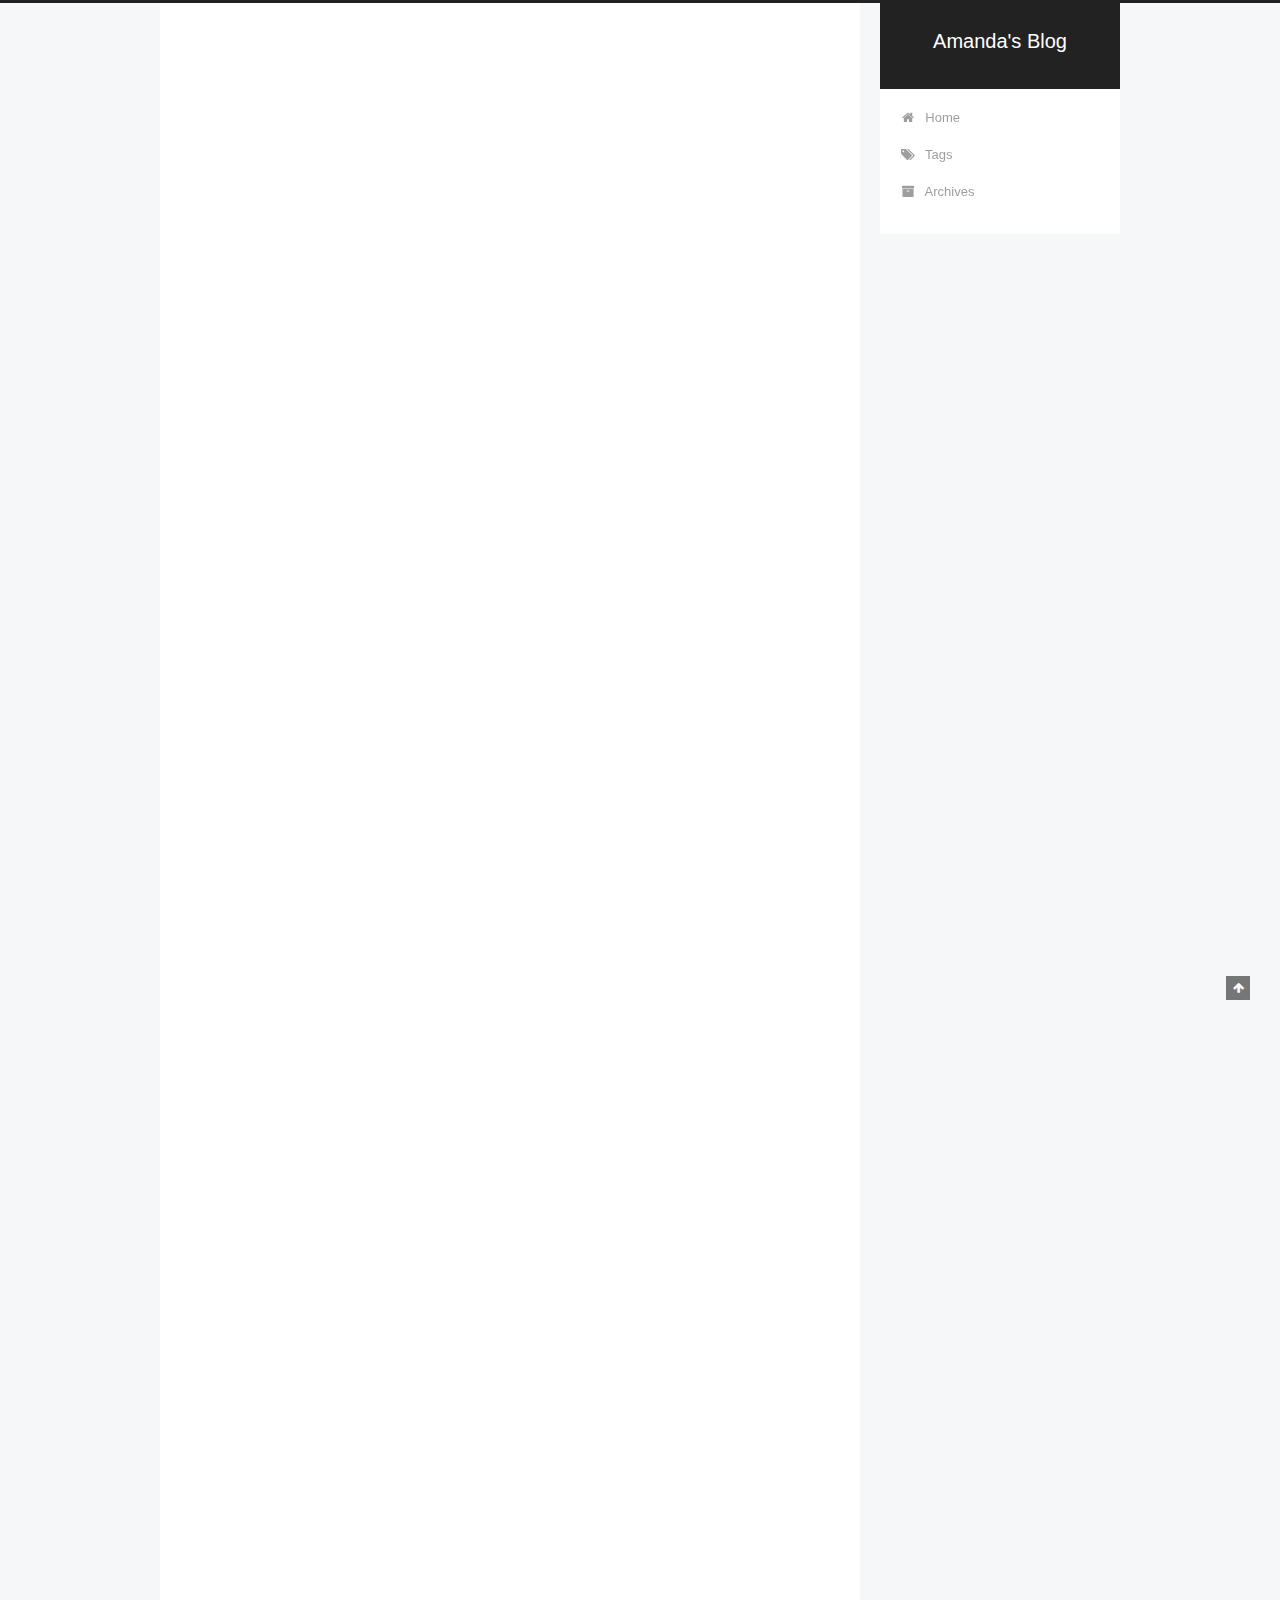
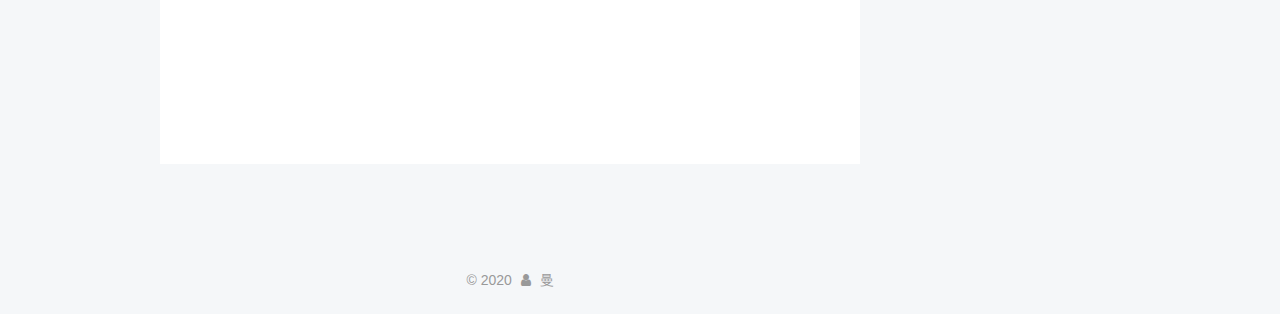
==== commit 9dd759bd: "Daily updated: 2020-06-06 23:08:59 by Amanda personal PC" ====
--- a/index.html
+++ b/index.html
@@ -5,7 +5,7 @@
   
 
 
-<html class="theme-next muse use-motion" lang="en">
+<html class="theme-next pisces use-motion" lang="en">
 <head>
   <meta charset="UTF-8"/>
 <meta http-equiv="X-UA-Compatible" content="IE=edge" />
@@ -79,12 +79,14 @@
 
 
 
+<meta name="description" content="除了努力和包容，还有什么同样重要">
 <meta property="og:type" content="website">
-<meta property="og:title" content="Hexo">
-<meta property="og:url" content="http://yoursite.com/index.html">
-<meta property="og:site_name" content="Hexo">
+<meta property="og:title" content="Amanda&#39;s Blog">
+<meta property="og:url" content="https://github.com/manli-zou/manli-zou.github.io/index.html">
+<meta property="og:site_name" content="Amanda&#39;s Blog">
+<meta property="og:description" content="除了努力和包容，还有什么同样重要">
 <meta property="og:locale" content="en_US">
-<meta property="article:author" content="John Doe">
+<meta property="article:author" content="曼">
 <meta name="twitter:card" content="summary">
 
 
@@ -93,9 +95,9 @@
   var NexT = window.NexT || {};
   var CONFIG = {
     root: '/',
-    scheme: 'Muse',
+    scheme: 'Pisces',
     version: '5.1.4',
-    sidebar: {"position":"left","display":"post","offset":12,"b2t":false,"scrollpercent":false,"onmobile":false},
+    sidebar: {"position":"right","display":"post","offset":12,"b2t":false,"scrollpercent":false,"onmobile":false},
     fancybox: true,
     tabs: true,
     motion: {"enable":true,"async":false,"transition":{"post_block":"fadeIn","post_header":"slideDownIn","post_body":"slideDownIn","coll_header":"slideLeftIn","sidebar":"slideUpIn"}},
@@ -115,13 +117,13 @@
 
 
 
-  <link rel="canonical" href="http://yoursite.com/"/>
-
-
-
-
-
-  <title>Hexo</title>
+  <link rel="canonical" href="https://github.com/manli-zou/manli-zou.github.io/"/>
+
+
+
+
+
+  <title>Amanda's Blog</title>
   
 
 
@@ -140,7 +142,7 @@
     
   
 
-  <div class="container sidebar-position-left 
+  <div class="container sidebar-position-right 
   page-home">
     <div class="headband"></div>
 
@@ -152,7 +154,7 @@
     <div class="custom-logo-site-title">
       <a href="/"  class="brand" rel="start">
         <span class="logo-line-before"><i></i></span>
-        <span class="site-title">Hexo</span>
+        <span class="site-title">Amanda's Blog</span>
         <span class="logo-line-after"><i></i></span>
       </a>
     </div>
@@ -187,6 +189,16 @@
         </li>
       
         
+        <li class="menu-item menu-item-tags">
+          <a href="/tags/%20" rel="section">
+            
+              <i class="menu-item-icon fa fa-fw fa-tags"></i> <br />
+            
+            Tags
+          </a>
+        </li>
+      
+        
         <li class="menu-item menu-item-archives">
           <a href="/archives/%20" rel="section">
             
@@ -229,16 +241,140 @@
   
   
   <div class="post-block">
-    <link itemprop="mainEntityOfPage" href="http://yoursite.com/2020/06/04/hello-world/">
+    <link itemprop="mainEntityOfPage" href="https://github.com/manli-zou/manli-zou.github.io/2020/06/05/My-new-Post/">
 
     <span hidden itemprop="author" itemscope itemtype="http://schema.org/Person">
-      <meta itemprop="name" content="John Doe">
+      <meta itemprop="name" content="曼">
       <meta itemprop="description" content="">
       <meta itemprop="image" content="/images/avatar.gif">
     </span>
 
     <span hidden itemprop="publisher" itemscope itemtype="http://schema.org/Organization">
-      <meta itemprop="name" content="Hexo">
+      <meta itemprop="name" content="Amanda's Blog">
+    </span>
+
+    
+      <header class="post-header">
+
+        
+        
+          <h1 class="post-title" itemprop="name headline">
+                
+                <a class="post-title-link" href="/2020/06/05/My-new-Post/" itemprop="url">My new Post</a></h1>
+        
+
+        <div class="post-meta">
+          <span class="post-time">
+            
+              <span class="post-meta-item-icon">
+                <i class="fa fa-calendar-o"></i>
+              </span>
+              
+                <span class="post-meta-item-text">Posted on</span>
+              
+              <time title="Post created" itemprop="dateCreated datePublished" datetime="2020-06-05T21:23:12+08:00">
+                2020-06-05
+              </time>
+            
+
+            
+
+            
+          </span>
+
+          
+
+          
+            
+          
+
+          
+          
+
+          
+
+          
+
+          
+
+        </div>
+      </header>
+    
+
+    
+    
+    
+    <div class="post-body" itemprop="articleBody">
+
+      
+      
+
+      
+        
+          
+            <h1 id="这里有什么"><a href="#这里有什么" class="headerlink" title="这里有什么"></a>这里有什么</h1><p>成长的力量，进步的阶梯，不为时间而改变的坚持和美好。<br>更博周期：每两个礼拜一次<br><em>作者不一定是同一个，会穿插音乐～</em></p>
+
+          
+        
+      
+    </div>
+    
+    
+    
+
+<div>
+      
+</div>
+
+    
+
+    
+
+    
+
+    <footer class="post-footer">
+      
+
+      
+
+      
+
+      
+      
+        <div class="post-eof"></div>
+      
+    </footer>
+  </div>
+  
+  
+  
+  </article>
+
+
+    
+      
+
+  
+
+  
+  
+  
+
+  <article class="post post-type-normal" itemscope itemtype="http://schema.org/Article">
+  
+  
+  
+  <div class="post-block">
+    <link itemprop="mainEntityOfPage" href="https://github.com/manli-zou/manli-zou.github.io/2020/06/04/hello-world/">
+
+    <span hidden itemprop="author" itemscope itemtype="http://schema.org/Person">
+      <meta itemprop="name" content="曼">
+      <meta itemprop="description" content="">
+      <meta itemprop="image" content="/images/avatar.gif">
+    </span>
+
+    <span hidden itemprop="publisher" itemscope itemtype="http://schema.org/Organization">
+      <meta itemprop="name" content="Amanda's Blog">
     </span>
 
     
@@ -322,6 +458,10 @@
     
     
 
+<div>
+      
+</div>
+
     
 
     
@@ -361,16 +501,16 @@
   
   
   <div class="post-block">
-    <link itemprop="mainEntityOfPage" href="http://yoursite.com/2020/06/04/%E6%88%91%E7%9A%84%E7%AC%AC%E4%B8%80%E7%AF%87%E6%96%87%E7%AB%A0/">
+    <link itemprop="mainEntityOfPage" href="https://github.com/manli-zou/manli-zou.github.io/2020/06/04/%E6%88%91%E7%9A%84%E7%AC%AC%E4%B8%80%E7%AF%87%E6%96%87%E7%AB%A0/">
 
     <span hidden itemprop="author" itemscope itemtype="http://schema.org/Person">
-      <meta itemprop="name" content="John Doe">
+      <meta itemprop="name" content="曼">
       <meta itemprop="description" content="">
       <meta itemprop="image" content="/images/avatar.gif">
     </span>
 
     <span hidden itemprop="publisher" itemscope itemtype="http://schema.org/Organization">
-      <meta itemprop="name" content="Hexo">
+      <meta itemprop="name" content="Amanda's Blog">
     </span>
 
     
@@ -442,6 +582,10 @@
     
     
 
+<div>
+      
+</div>
+
     
 
     
@@ -503,8 +647,8 @@
         <div class="site-overview">
           <div class="site-author motion-element" itemprop="author" itemscope itemtype="http://schema.org/Person">
             
-              <p class="site-author-name" itemprop="name">John Doe</p>
-              <p class="site-description motion-element" itemprop="description"></p>
+              <p class="site-author-name" itemprop="name">曼</p>
+              <p class="site-description motion-element" itemprop="description">除了努力和包容，还有什么同样重要</p>
           </div>
 
           <nav class="site-state motion-element">
@@ -514,7 +658,7 @@
               
                 <a href="/archives/%20%7C%7C%20archive">
               
-                  <span class="site-state-item-count">2</span>
+                  <span class="site-state-item-count">3</span>
                   <span class="site-state-item-name">posts</span>
                 </a>
               </div>
@@ -522,6 +666,15 @@
 
             
 
+            
+              
+              
+              <div class="site-state-item site-state-tags">
+                
+                  <span class="site-state-item-count">1</span>
+                  <span class="site-state-item-name">tags</span>
+                
+              </div>
             
 
           </nav>
@@ -559,11 +712,12 @@
   <span class="with-love">
     <i class="fa fa-user"></i>
   </span>
-  <span class="author" itemprop="copyrightHolder">John Doe</span>
+  <span class="author" itemprop="copyrightHolder">曼</span>
 
   
 </div>
 
+<!--
 
   <div class="powered-by">Powered by <a class="theme-link" target="_blank" href="https://hexo.io">Hexo</a></div>
 
@@ -573,8 +727,9 @@
 
 
 
-  <div class="theme-info">Theme &mdash; <a class="theme-link" target="_blank" href="https://github.com/iissnan/hexo-theme-next">NexT.Muse</a> v5.1.4</div>
-
+  <div class="theme-info">Theme &mdash; <a class="theme-link" target="_blank" href="https://github.com/iissnan/hexo-theme-next">NexT.Pisces</a> v5.1.4</div>
+
+-->
 
 
 
@@ -600,7 +755,11 @@
     
 
   </div>
-
+<!--页面点击小红心-->
+<script type="text/javascript" src="/js/src/love.js"></script>
+
+<!--背景动画-->
+<script type=text/javascript" src="/js/src/particle.js"></script>
   
 
 <script type="text/javascript">
@@ -673,6 +832,13 @@
   
   
 
+
+  <script type="text/javascript" src="/js/src/affix.js?v=5.1.4"></script>
+
+  <script type="text/javascript" src="/js/src/schemes/pisces.js?v=5.1.4"></script>
+
+
+
   
 
   
--- a/css/main.css
+++ b/css/main.css
@@ -189,7 +189,7 @@
   font-size: 14px;
   line-height: 2;
   color: #555;
-  background: #fff;
+  background: #f5f7f9;
 }
 @media (max-width: 767px) {
   body {
@@ -653,8 +653,8 @@
 @media (min-width: 992px) {
   .full-image.full-image.full-image.full-image {
     max-width: none;
-    width: 110%;
-    margin: 25px -5%;
+    width: 118%;
+    margin: 0 -9%;
   }
 }
 .blockquote-center,
@@ -940,11 +940,11 @@
   display: inline-block;
   padding: 0 20px;
   font-size: 14px;
-  color: #fff;
-  background: #222;
-  border: 2px solid #222;
+  color: #555;
+  background: #fff;
+  border: 2px solid #555;
   text-decoration: none;
-  border-radius: 0;
+  border-radius: 2px;
   transition-property: background-color;
   transition-duration: 0.2s;
   transition-timing-function: ease-in-out;
@@ -953,8 +953,8 @@
 }
 .btn:hover {
   border-color: #222;
-  color: #222;
-  background: #fff;
+  color: #fff;
+  background: #222;
 }
 .btn +.btn {
   margin: 0 0 8px 8px;
@@ -1066,7 +1066,7 @@
   width: 24px;
   background: #222;
   font-size: 12px;
-  opacity: 1;
+  opacity: 0.6;
   color: #fff;
   cursor: pointer;
   text-align: center;
@@ -1087,7 +1087,7 @@
   }
 }
 .back-to-top.back-to-top-on {
-  bottom: 19px;
+  bottom: 30px;
 }
 .header {
   background: transparent;
@@ -1136,7 +1136,7 @@
 .site-subtitle {
   margin-top: 10px;
   font-size: 13px;
-  color: #999;
+  color: #ddd;
 }
 .use-motion .brand {
   opacity: 0;
@@ -1209,7 +1209,8 @@
   transition-timing-function: ease-in-out;
   transition-delay: 0s;
 }
-.menu .menu-item a:hover {
+.menu .menu-item a:hover,
+.menu-item-active a {
   border-bottom-color: #222;
 }
 .menu .menu-item .fa {
@@ -1658,6 +1659,57 @@
 .rtl.post-title {
   font-family: UKIJ Ekran;
 }
+.my_post_copyright {
+  width: 85%;
+  max-width: 45em;
+  margin: 2.8em auto 0;
+  padding: 0.5em 1em;
+  border: 1px solid #d3d3d3;
+  font-size: 0.93rem;
+  line-height: 1.6em;
+  word-break: break-all;
+  background: rgba(255,255,255,0.4);
+}
+.my_post_copyright p {
+  margin: 0;
+}
+.my_post_copyright span {
+  display: inline-block;
+  width: 5.2em;
+  color: #b5b5b5;
+  font-weight: bold;
+}
+.my_post_copyright .raw {
+  margin-left: 1em;
+  width: 5em;
+}
+.my_post_copyright a {
+  color: #808080;
+  border-bottom: 0;
+}
+.my_post_copyright a:hover {
+  color: #a3d2a3;
+  text-decoration: underline;
+}
+.my_post_copyright:hover .fa-clipboard {
+  color: #000;
+}
+.my_post_copyright .post-url:hover {
+  font-weight: normal;
+}
+.my_post_copyright .copy-path {
+  margin-left: 1em;
+  width: 1em;
+}
+@media (max-width: 767px) {
+  .my_post_copyright .copy-path {
+    display: none;
+  }
+}
+.my_post_copyright .copy-path:hover {
+  color: #808080;
+  cursor: pointer;
+}
 .sidebar {
   position: fixed;
   right: 0;
@@ -1738,20 +1790,20 @@
   display: block;
   margin: 0 auto;
   padding: 2px;
-  max-width: 96px;
+  max-width: 120px;
   height: auto;
-  border: 2px solid #333;
+  border: 1px solid #eee;
 }
 .site-author-name {
-  margin: 5px 0 0;
+  margin: 0;
   text-align: center;
-  color: #f5f5f5;
-  font-weight: normal;
+  color: #222;
+  font-weight: 600;
 }
 .site-description {
-  margin-top: 5px;
+  margin-top: 0;
   text-align: center;
-  font-size: 14px;
+  font-size: 13px;
   color: #999;
 }
 .site-state {
@@ -1763,7 +1815,7 @@
 .site-state-item {
   display: inline-block;
   padding: 0 15px;
-  border-left: 1px solid #333;
+  border-left: 1px solid #eee;
 }
 .site-state-item:first-child {
   border-left: none;
@@ -1776,11 +1828,11 @@
   text-align: center;
   color: inherit;
   font-weight: 600;
-  font-size: 18px;
+  font-size: 16px;
 }
 .site-state-item-name {
   font-size: 13px;
-  color: inherit;
+  color: #999;
 }
 .feed-link {
   margin-top: 20px;
@@ -1822,7 +1874,7 @@
   width: 4px;
   height: 4px;
   border-radius: 50%;
-  background: #0effff;
+  background: #2d0e22;
 }
 .links-of-blogroll {
   font-size: 13px;
@@ -1860,7 +1912,7 @@
   color: #555;
 }
 .sidebar-nav li:hover {
-  color: #f5f5f5;
+  color: #fc6423;
 }
 .page-post-detail .sidebar-nav-toc {
   padding: 0 5px;
@@ -1869,11 +1921,11 @@
   margin-left: 10px;
 }
 .sidebar-nav .sidebar-nav-active {
-  color: #87daff;
-  border-bottom-color: #87daff;
+  color: #fc6423;
+  border-bottom-color: #fc6423;
 }
 .sidebar-nav .sidebar-nav-active:hover {
-  color: #87daff;
+  color: #fc6423;
 }
 .sidebar-panel {
   display: none;
@@ -1906,12 +1958,12 @@
   transition-timing-function: ease-in-out;
   transition-delay: 0s;
   transition-property: all;
-  color: #999;
-  border-bottom-color: #555;
+  color: #666;
+  border-bottom-color: #ccc;
 }
 .post-toc ol a:hover {
-  color: #ccc;
-  border-bottom-color: #ccc;
+  color: #000;
+  border-bottom-color: #000;
 }
 .post-toc .nav-item {
   overflow: hidden;
@@ -1933,14 +1985,14 @@
   display: block;
 }
 .post-toc .nav .active > a {
-  color: #87daff;
-  border-bottom-color: #87daff;
+  color: #fc6423;
+  border-bottom-color: #fc6423;
 }
 .post-toc .nav .active-current > a {
-  color: #87daff;
+  color: #fc6423;
 }
 .post-toc .nav .active-current > a:hover {
-  color: #87daff;
+  color: #fc6423;
 }
 .footer {
   font-size: 14px;
@@ -2345,6 +2397,16 @@
   transform: translate(-50%, -50%);
   color: #ccc;
 }
+@media (min-width: 768px) and (max-width: 991px) {
+  .busuanzi-count {
+    width: auto;
+  }
+}
+@media (max-width: 767px) {
+  .busuanzi-count {
+    width: auto;
+  }
+}
 .site-uv,
 .site-pv,
 .page-pv {
@@ -2580,83 +2642,411 @@
   }
 }
 .page-post-detail .sidebar-toggle-line {
-  background: #87daff;
+  background: #fc6423;
 }
 .page-post-detail .comments {
   overflow: hidden;
 }
-@media (max-width: 767px) {
-  .header-inner,
-  .container .main-inner,
+.header {
+  position: relative;
+  margin: 0 auto;
+  width: 960px;
+}
+@media (min-width: 768px) and (max-width: 991px) {
+  .header {
+    width: auto;
+  }
+}
+@media (max-width: 767px) {
+  .header {
+    width: auto;
+  }
+}
+.header-inner {
+  position: absolute;
+  top: 0;
+  overflow: hidden;
+  padding: 0;
+  width: 240px;
+  background: #fff;
+  box-shadow: initial;
+  border-radius: initial;
+}
+@media (min-width: 1600px) {
+  .container .header-inner {
+    width: 240px;
+  }
+}
+@media (min-width: 768px) and (max-width: 991px) {
+  .header-inner {
+    position: relative;
+    width: auto;
+    border-radius: initial;
+  }
+}
+@media (max-width: 767px) {
+  .header-inner {
+    position: relative;
+    width: auto;
+    border-radius: initial;
+  }
+}
+.main:before,
+.main:after {
+  content: " ";
+  display: table;
+}
+.main:after {
+  clear: both;
+}
+@media (min-width: 768px) and (max-width: 991px) {
+  .main {
+    padding-bottom: 100px;
+  }
+}
+@media (max-width: 767px) {
+  .main {
+    padding-bottom: 100px;
+  }
+}
+.container .main-inner {
+  width: 960px;
+}
+@media (min-width: 768px) and (max-width: 991px) {
+  .container .main-inner {
+    width: auto;
+  }
+}
+@media (max-width: 767px) {
+  .container .main-inner {
+    width: auto;
+  }
+}
+.content-wrap {
+  float: right;
+  box-sizing: border-box;
+  padding: 40px;
+  width: 700px;
+  background: #fff;
+  min-height: 700px;
+  box-shadow: initial;
+  border-radius: initial;
+}
+@media (min-width: 768px) and (max-width: 991px) {
+  .content-wrap {
+    width: 100%;
+    padding: 20px;
+    border-radius: initial;
+  }
+}
+@media (max-width: 767px) {
+  .content-wrap {
+    width: 100%;
+    padding: 20px;
+    min-height: auto;
+    border-radius: initial;
+  }
+}
+.sidebar {
+  position: static;
+  float: left;
+  margin-top: 300px;
+  width: 240px;
+  background: #f5f7f9;
+  box-shadow: none;
+}
+@media (min-width: 768px) and (max-width: 991px) {
+  .sidebar {
+    display: none;
+  }
+}
+@media (max-width: 767px) {
+  .sidebar {
+    display: none;
+  }
+}
+.sidebar-toggle {
+  display: none;
+}
+.footer-inner {
+  width: 960px;
+  padding-left: 260px;
+}
+@media (min-width: 768px) and (max-width: 991px) {
   .footer-inner {
     width: auto;
-  }
-}
-embed {
-  display: block;
-  margin: 0px auto 25px auto;
-}
-.custom-logo .site-meta-headline {
-  text-align: center;
-}
-.custom-logo .brand {
+    padding-left: 0 !important;
+    padding-right: 0 !important;
+  }
+}
+@media (max-width: 767px) {
+  .footer-inner {
+    width: auto;
+    padding-left: 0 !important;
+    padding-right: 0 !important;
+  }
+}
+.sidebar-position-right .header-inner {
+  right: 0;
+}
+.sidebar-position-right .content-wrap {
+  float: left;
+}
+.sidebar-position-right .sidebar {
+  float: right;
+}
+.sidebar-position-right .footer-inner {
+  padding-left: 0;
+  padding-right: 260px;
+}
+.site-brand-wrapper {
+  position: relative;
+}
+.site-meta {
+  padding: 20px 0;
+  color: #fff;
+  background: #222;
+}
+@media (min-width: 768px) and (max-width: 991px) {
+  .site-meta {
+    box-shadow: 0 0 16px rgba(0,0,0,0.5);
+  }
+}
+@media (max-width: 767px) {
+  .site-meta {
+    box-shadow: 0 0 16px rgba(0,0,0,0.5);
+  }
+}
+.brand {
+  padding: 0;
   background: none;
 }
-.custom-logo .site-title {
-  margin: 10px auto 0;
-  font-size: 24px;
-  color: #222;
-}
-.custom-logo .site-title a {
-  border: none;
-}
-.custom-logo-image {
-  margin: 0 auto;
-  padding: 5px;
-  max-width: 150px;
-  background: #fff;
-}
-@media (max-width: 767px) {
-  .site-nav {
-    position: absolute;
-    left: 0;
-    top: 52px;
-    margin: 0;
-    width: 100%;
-    padding: 0;
-    background: #fff;
-    border-bottom: 1px solid #ddd;
-    z-index: 1030;
-  }
-}
-@media (max-width: 767px) {
-  .menu {
-    text-align: left;
-  }
-}
-@media (max-width: 767px) {
-  .menu .menu-item {
-    display: block;
-    margin: 0 10px;
-    vertical-align: top;
-  }
-}
-@media (max-width: 767px) {
-  .menu .menu-item br {
-    display: none;
-  }
-}
-@media (max-width: 767px) {
-  .menu .menu-item a {
-    padding: 5px 10px;
-  }
-}
-.menu .menu-item .fa {
-  margin-right: 0;
+.brand:hover {
+  color: #fff;
+}
+.site-subtitle {
+  margin: 10px 10px 0;
+  font-weight: initial;
 }
 .site-search form {
   display: none;
 }
+.site-nav {
+  border-top: none;
+}
+@media (min-width: 768px) and (max-width: 991px) {
+  .site-nav {
+    display: none !important;
+  }
+}
+@media (min-width: 768px) and (max-width: 991px) {
+  .site-nav-on {
+    display: block !important;
+  }
+}
+.menu .menu-item {
+  display: block;
+  margin: 0;
+}
+.menu .menu-item a {
+  position: relative;
+  box-sizing: border-box;
+  padding: 5px 20px;
+  text-align: left;
+  line-height: inherit;
+  transition-property: background-color;
+  transition-duration: 0.2s;
+  transition-timing-function: ease-in-out;
+  transition-delay: 0s;
+}
+.menu .menu-item a:hover,
+.menu-item-active a {
+  background: #f9f9f9;
+  border-bottom-color: #fff;
+}
+.menu .menu-item br {
+  display: none;
+}
+.menu-item-active a:after {
+  content: " ";
+  position: absolute;
+  top: 50%;
+  margin-top: -3px;
+  right: 15px;
+  width: 6px;
+  height: 6px;
+  border-radius: 50%;
+  background-color: #bbb;
+}
+.btn-bar {
+  background-color: #fff;
+}
+.site-nav-toggle {
+  left: 20px;
+  top: 50%;
+  -webkit-transform: translateY(-50%);
+  -webkit-transform: translateY(-50%);
+  -moz-transform: translateY(-50%);
+  -ms-transform: translateY(-50%);
+  -o-transform: translateY(-50%);
+  transform: translateY(-50%);
+}
+@media (min-width: 768px) and (max-width: 991px) {
+  .site-nav-toggle {
+    display: block;
+  }
+}
+.use-motion .sidebar .motion-element {
+  opacity: 1;
+}
+.sidebar {
+  margin-left: -100%;
+  right: auto;
+  bottom: auto;
+  -webkit-transform: none;
+}
+.sidebar-inner {
+  box-sizing: border-box;
+  width: 240px;
+  color: #555;
+  background: #fff;
+  box-shadow: initial;
+  border-radius: initial;
+  opacity: 0;
+}
+.sidebar-inner.affix {
+  position: fixed;
+  top: 12px;
+}
+.sidebar-inner.affix-bottom {
+  position: absolute;
+}
+.site-overview {
+  text-align: left;
+}
+.site-author:before,
+.site-author:after {
+  content: " ";
+  display: table;
+}
+.site-author:after {
+  clear: both;
+}
+.sidebar a {
+  color: #555;
+}
+.sidebar a:hover {
+  color: #222;
+}
+.site-state-item {
+  padding: 0 10px;
+}
+.links-of-author-item a:before {
+  display: none;
+}
+.links-of-author-item a {
+  border-bottom: none;
+  text-decoration: underline;
+}
+.feed-link {
+  border-top: 1px dotted #ccc;
+  border-bottom: 1px dotted #ccc;
+  text-align: center;
+}
+.feed-link a {
+  display: block;
+  color: #fc6423;
+  border: none;
+}
+.feed-link a:hover {
+  background: none;
+  color: #e34603;
+}
+.feed-link a:hover i {
+  color: #e34603;
+}
+.links-of-author {
+  display: flex;
+  flex-wrap: wrap;
+  justify-content: center;
+}
+.links-of-author-item {
+  margin: 5px 0 0;
+  width: 50%;
+}
+.links-of-author-item a {
+  max-width: 216px;
+  box-sizing: border-box;
+  display: inline-block;
+  margin-right: 0;
+  margin-bottom: 0;
+  padding: 0 5px;
+  overflow: hidden;
+  white-space: nowrap;
+  text-overflow: ellipsis;
+}
+.links-of-author-item a {
+  display: block;
+  text-decoration: none;
+}
+.links-of-author-item a:hover {
+  border-radius: 4px;
+  background: #eee;
+}
+.links-of-author-item .fa {
+  margin-right: 2px;
+  font-size: 16px;
+}
+.links-of-author-item .fa-globe {
+  font-size: 15px;
+}
+.links-of-blogroll {
+  text-align: center;
+  margin-top: 20px;
+  padding: 3px 0 0;
+  border-top: 1px dotted #ccc;
+}
+.links-of-blogroll-title {
+  margin-top: 0;
+}
+.links-of-blogroll-item {
+  padding: 0;
+}
+.links-of-blogroll-inline:before,
+.links-of-blogroll-inline:after {
+  content: " ";
+  display: table;
+}
+.links-of-blogroll-inline:after {
+  clear: both;
+}
 .links-of-blogroll-inline .links-of-blogroll-item {
-  display: inline-block;
-}
+  margin: 5px 0 0;
+  width: 50%;
+  display: inline-block;
+  width: unset;
+}
+.links-of-blogroll-inline .links-of-blogroll-item a {
+  max-width: 216px;
+  box-sizing: border-box;
+  display: inline-block;
+  margin-right: 0;
+  margin-bottom: 0;
+  padding: 0 5px;
+  overflow: hidden;
+  white-space: nowrap;
+  text-overflow: ellipsis;
+}
+@media (max-width: 767px) {
+  .post-body {
+    text-align: justify;
+  }
+}
+.post-body p a {
+  color: #0593d3;
+  border-bottom: none;
+}
+.post-body p a:hover {
+  color: #0477ab;
+  text-decoration: underline;
+}
